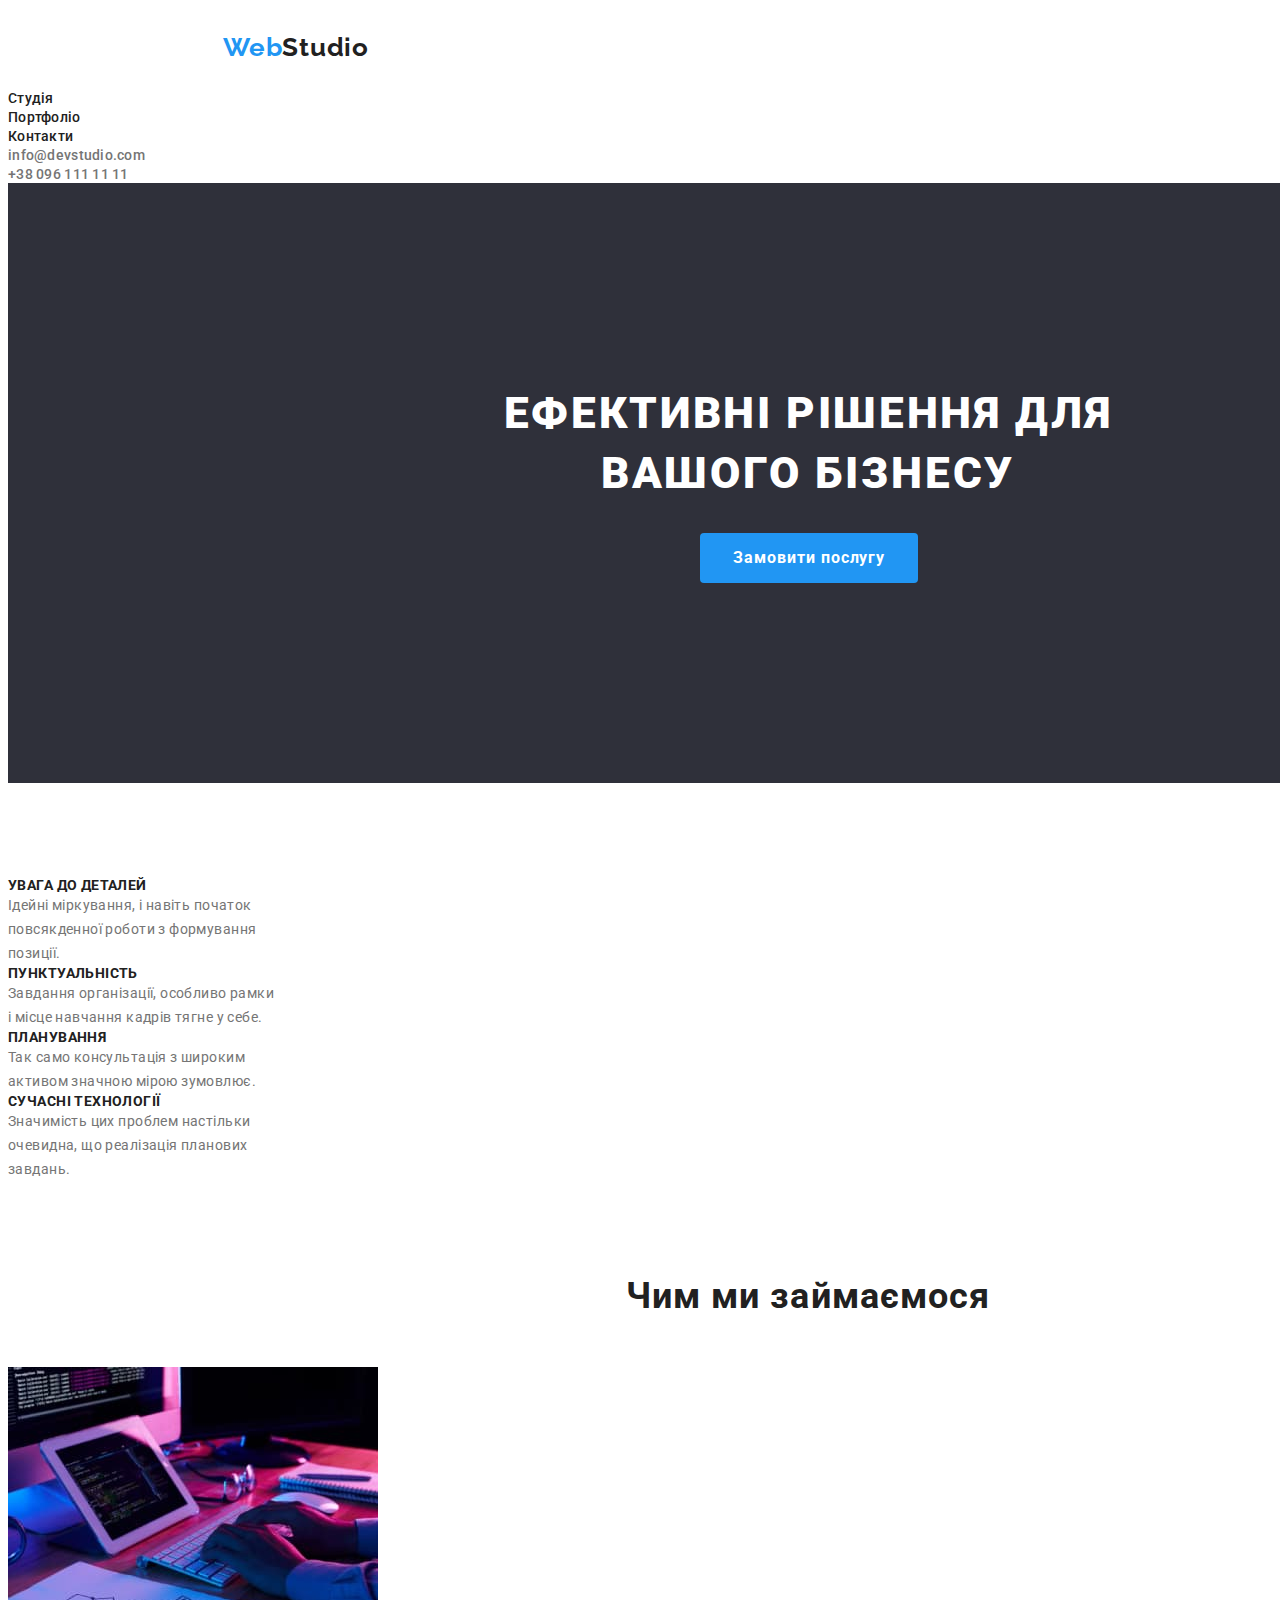
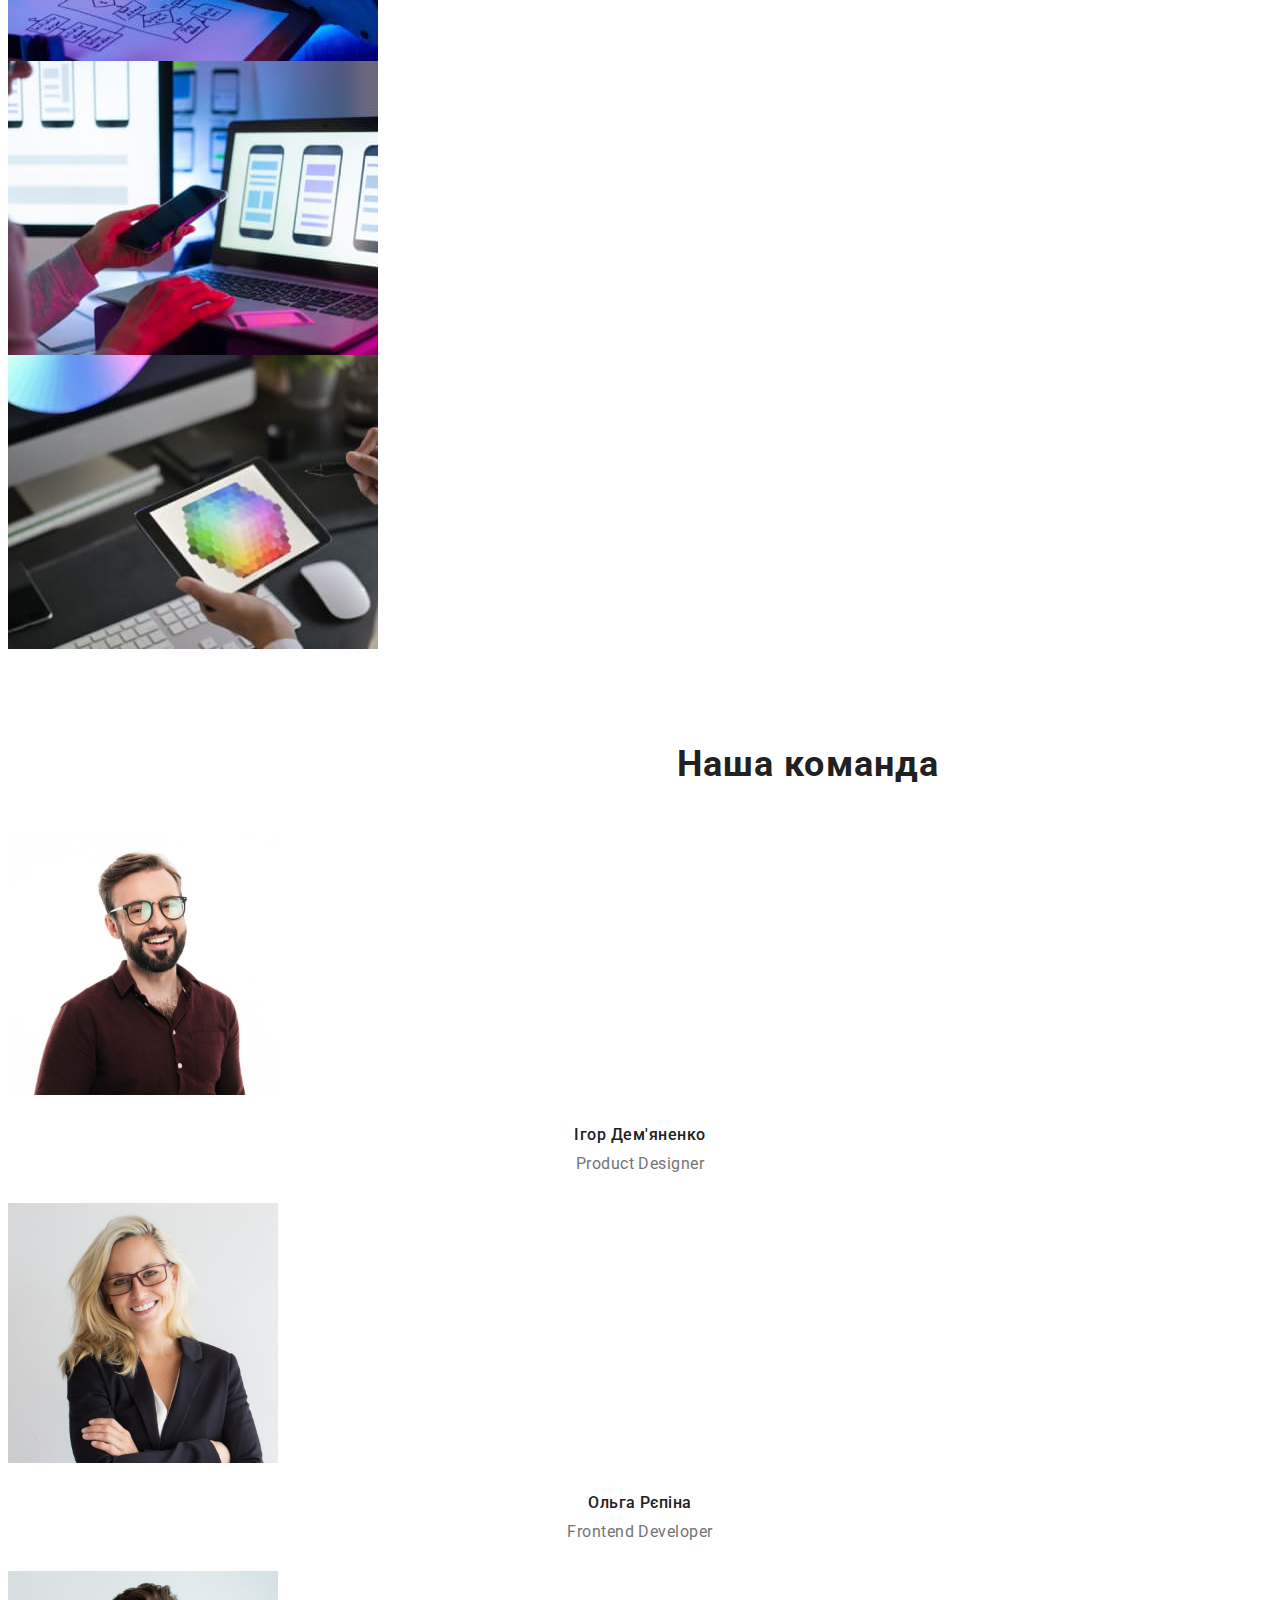
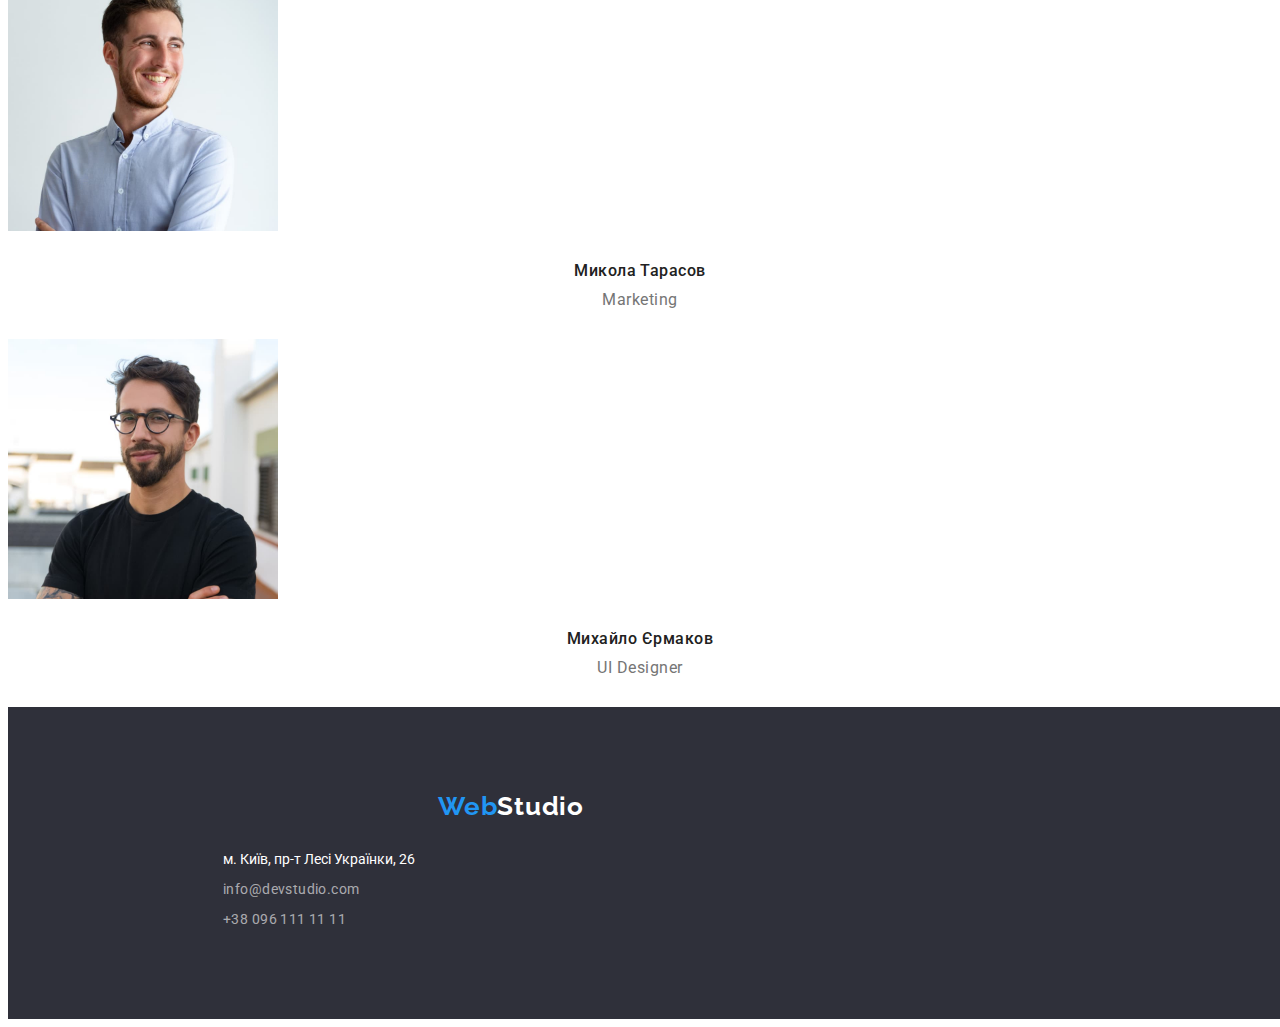
==== index.html @ c2ac4bd8 "знайомство блокова модель" ====
<!DOCTYPE html>
<html lang="uk">
  <head>
    <meta charset="UTF-8" />
    <meta http-equiv="X-UA-Compatible" content="IE=edge" />
    <meta name="viewport" content="width=device-width, initial-scale=1.0" />
    <!-----------------lang------------->
    <link rel="preconnect" href="https://fonts.googleapis.com" />
    <link rel="preconnect" href="https://fonts.gstatic.com" crossorigin />
    <link
      href="https://fonts.googleapis.com/css2?family=Raleway:wght@700&family=Roboto:wght@400;500;700;900&display=swap"
      rel="stylesheet"
    />
    <!-----------------normalize------------->
    <link
      rel="stylesheet"
      href="https://cdnjs.cloudflare.com/ajax/libs/modern-normalize/1.1.0/modern-normalize.min.css"
      integrity="sha512-wpPYUAdjBVSE4KJnH1VR1HeZfpl1ub8YT/NKx4PuQ5NmX2tKuGu6U/JRp5y+Y8XG2tV+wKQpNHVUX03MfMFn9Q=="
      crossorigin="anonymous"
      referrerpolicy="no-referrer"
    />
    <!-----------------css------------->
    <link rel="stylesheet" href="./css/styles.css" />

    <title>WEB STUDIO</title>
  </head>
  <body>
    <header class="header">
      <a class="logo link" href="./index.html" lang="en"
        >Web<span class="logo-header">Studio</span>
      </a>
      <nav>
        <ul class="nav-list list">
          <li class="nav-item"><a href="./index.html" class="nav-link link"> Студія</a></li>
          <li class="nav-item"><a href="./portfolio.html " class="nav-link link"> Портфоліо</a></li>
          <li class="nav-item"><a href="" class="nav-link link"> Контакти</a></li>
        </ul>
      </nav>
      <ul class="nav-contacts list">
        <li class="nav-contacts-item">
          <a href="" class="nav-contacts-link link" lang="en">info@devstudio.com</a>
        </li>
        <li class="nav-contacts-item">
          <a href="tel:+380961111111" class="nav-contacts-link link">+38 096 111 11 11</a>
        </li>
      </ul>
    </header>
    <main>
      <section class="hero">
        <div class="hero">
          <h1 class="hero-text">ЕФЕКТИВНІ РІШЕННЯ ДЛЯ ВАШОГО БІЗНЕСУ</h1>
          <button type="button" class="hero-btm">Замовити послугу</button>
        </div>
      </section>
      <section>
        <h2 hidden>Особливості</h2>
        <ul class="features list">
          <li class="features-item">
            <h3 class="features-item-h">УВАГА ДО ДЕТАЛЕЙ</h3>
            <p class="features-item-p">
              Ідейні міркування, і навіть початок повсякденної роботи з формування позиції.
            </p>
          </li>
          <li class="features-item">
            <h3 class="features-item-h">ПУНКТУАЛЬНІСТЬ</h3>
            <p class="features-item-p">
              Завдання організації, особливо рамки і місце навчання кадрів тягне у себе.
            </p>
          </li>
          <li class="features-item">
            <h3 class="features-item-h">ПЛАНУВАННЯ</h3>
            <p class="features-item-p">
              Так само консультація з широким активом значною мірою зумовлює.
            </p>
          </li>
          <li class="features-item">
            <h3 class="features-item-h">СУЧАСНІ ТЕХНОЛОГІЇ</h3>
            <p class="features-item-p">
              Значимість цих проблем настільки очевидна, що реалізація планових завдань.
            </p>
          </li>
        </ul>
      </section>
      <section>
        <h2 class="activitys">Чим ми займаємося</h2>
        <ul class="activitys-foto list">
          <li><img src="./images/box1.jpg" alt="tablet1" width="370" /></li>
          <li><img src="./images/box2.jpg" alt="tablet1" width="370" /></li>
          <li><img src="./images/box3.jpg" alt="tablet1" width="370" /></li>
        </ul>
      </section>
      <section>
        <h2 class="team">Наша команда</h2>
        <ul class="team-list list">
          <li>
            <img src="./images/team1.jpg" class="img-foto" alt="foto1" width="270" />
            <h3 class="team-item-h">Ігор Дем'яненко</h3>
            <p class="team-item-p lan" lang="en">Product Designer</p>
          </li>
          <li>
            <img src="./images/team2.jpg" class="img-foto" alt="foto2" width="270" />
            <h3 class="team-item-h">Ольга Рєпіна</h3>
            <p class="team-item-p" lang="en">Frontend Developer</p>
          </li>
          <li>
            <img src="./images/team3.jpg" class="img-foto" alt="foto3" width="270" />
            <h3 class="team-item-h">Микола Тарасов</h3>
            <p class="team-item-p" lang="en">Marketing</p>
          </li>
          <li>
            <img src="./images/team4.jpg" class="img-foto" alt="foto4" width="270" />
            <h3 class="team-item-h">Михайло Єрмаков</h3>
            <p class="team-item-p" lang="en">UI Designer</p>
          </li>
        </ul>
      </section>
    </main>
    <footer class="footer">
      <a class="logo link" href="./index.html" lang="en"
        >Web<span class="logo-footer">Studio</span>
      </a>
      <address>
        <ul class="footer-contacts list">
          <li>
            <a
              href="https://www.google.com/maps/d/viewer?mid=10uSM3H-mIU3GznYo2szRIEphczw&hl=en_US&ll=50.42732700000001%2C30.538092&z=17"
              class="footer-adress-link link"
              target="_blank"
              rel="noopener noreferrer"
            >
              м. Київ, пр-т Лесі Українки, 26</a
            >
          </li>
          <li>
            <a href="info@devstudio.com" class="footer-contacts-link link" lang="en"
              >info@devstudio.com</a
            >
          </li>
          <li>
            <a href="tel:+380961111111" class="footer-contacts-link link">+38 096 111 11 11</a>
          </li>
        </ul>
      </address>
    </footer>
  </body>
</html>
---- css/styles.css ----
:root {
  --link-focus-color: #2196f3;
  --text-paragraf-color: #757575;
  --text-fon-white-color: #ffffff;
}
body {
  font-family: 'Roboto', sans-serif;
  color: #212121;
}
/*------reset start-----*/
h1,
h2,
h3,
h4,
h5,
h6,
p {
  margin: 0;
}
.list {
  list-style: none;
  margin: 0;
  padding: 0;
}
.link {
  text-decoration: none;
  color: currentColor;
}
img {
  display: block;
}
/*------reset end-----*/
/*--------------HEADER---------------*/
.logo {
  display: inline-block;
  width: 145px;
  height: 31px;
  margin: 24px 93px 25px 215px;

  font-family: 'Raleway';

  font-weight: 700;
  font-size: 26px;
  line-height: calc(31 / 26);

  letter-spacing: 0.03em;

  color: var(--link-focus-color);
}
.logo-header {
  color: #212121;
}

.nav-item:not(:last-child) {
  margin-right: 50px;
}
.nav-link {
  font-weight: 500;
  font-size: 14px;
  line-height: calc(16 / 14);
  letter-spacing: 0.02em;
  color: #212121;
}
.nav-link:hover,
.nav-link:focus {
  color: var(--link-focus-color);
}

.nav-contacts-item {
}
.nav-contacts-link {
  font-weight: 500;
  font-size: 14px;
  line-height: calc(16 / 14);
  letter-spacing: 0.02em;

  color: var(--text-paragraf-color);
}
.nav-contacts-link:hover,
.nav-contacts-link:focus {
  color: var(--link-focus-color);
}
/*--------------HEADER---------------*/

/*--------------MAIN---------------*/
.hero {
  margin-bottom: 94px;
  width: 1600px;
  min-height: 600px;
  left: 0px;
  top: 80px;

  background-color: #2f303a;
}
.hero-text {
  display: inline-block;
  margin-top: 200px;
  margin-left: 452px;
  margin-bottom: 30px;

  width: 696px;
  height: 120px;

  font-weight: 900;
  font-size: 44px;
  line-height: calc(60 / 44);
  text-align: center;
  letter-spacing: 0.06em;
  text-transform: uppercase;
  color: var(--text-fon-white-color);
}
.hero-btm {
  display: inline-block;
  margin-left: 692px;

  min-width: 216px;
  min-height: 50px;
  padding: 8px 31px;

  font-family: inherit;
  font-weight: 700;
  font-size: 16px;
  line-height: calc(30 / 16);
  display: flex;
  align-items: center;
  text-align: center;
  letter-spacing: 0.06em;
  background: var(--link-focus-color);
  cursor: pointer;
  color: var(--text-fon-white-color);
  border-color: transparent;

  border-radius: 4px;
}
.hero-btm:hover,
.hero-btm:focus {
  box-shadow: 0px 4px 4px rgba(0, 0, 0, 0.15);
}

.features {
}
.features-item {
}
.features-item-h {
  width: 270px;
  height: 16px;

  font-weight: 700;
  font-size: 14px;
  line-height: calc(16 / 14);
  letter-spacing: 0.03em;
  text-transform: uppercase;
}
.features-item-p {
  width: 270px;
  font-size: 14px;
  line-height: calc(24 / 14);
  letter-spacing: 0.03em;

  color: var(--text-paragraf-color);
}
.activitys {
  margin: 94px 616px 50px 616px;
  width: 368px;
}
.activitys,
.team {
  font-weight: 700;
  font-size: 36px;
  line-height: calc(42 / 36);
  text-align: center;
  letter-spacing: 0.03em;
}
.team {
  margin: 94px 667px 50px 667px;
  width: 266px;
}

.img-foto {
  margin-bottom: 30px;
}
.team-item-h {
  margin-bottom: 10px;

  font-weight: 500;
  font-size: 16px;
  line-height: calc(19 / 16);
  text-align: center;
  letter-spacing: 0.03em;
}
.team-item-p {
  margin-bottom: 30px;

  font-size: 16px;
  line-height: calc(19 / 16);
  text-align: center;
  letter-spacing: 0.03em;

  color: var(--text-paragraf-color);
}
/*--------------MAIN---------------*/
/*--------------footer---------------*/
.footer {
  width: 1600px;
  height: 252px;
  padding-left: 215px;
  padding-top: 60px;

  background-color: #2f303a;
}

.logo-footer {
  margin-bottom: 20px;
  color: var(--text-fon-white-color);
}

.footer-contacts {
}
.footer-adress-link {
  display: inline-block;
  width: 231px;
  height: 21px;
  margin-bottom: 9px;

  font-style: normal;

  font-size: 14px;
  line-height: calc(24 / 14);
  color: var(--text-fon-white-color);
  text-decoration: none;
}
.footer-adress-link:hover,
.footer-adress-link:focus {
  color: var(--link-focus-color);
}
.footer-contacts-link {
  display: inline-block;
  width: 231px;
  height: 21px;
  margin-bottom: 9px;

  font-style: normal;
  font-size: 14px;
  line-height: calc(24 / 14);
  letter-spacing: 0.03em;

  color: rgba(255, 255, 255, 0.6);
}
.footer-contacts-link:hover,
.footer-contacts-link:focus {
  color: var(--link-focus-color);
}
/*--------------footer---------------*/
/*--------------portfolio-main--------------*/
.portfolio-btm {
  margin: 100px 0 56px 537px;
}

.portfolio-btm-item {
  display: inline-block;

  min-width: 73px;
  padding: 4px 20px;

  font-family: inherit;
  font-weight: 500;
  font-size: 16px;
  line-height: calc(26 / 16);
  text-align: center;
  letter-spacing: 0.03em;
  cursor: pointer;

  color: #212121;
  background: #f5f4fa;
  border-radius: 4px;
  border-color: transparent;
}
.portfolio-btm-item:hover,
.portfolio-btm-item:focus {
  color: var(--text-fon-white-color);
  background: var(--link-focus-color);
  box-shadow: 0px 3px 1px rgba(0, 0, 0, 0.1), 0px 1px 2px rgba(0, 0, 0, 0.08),
    0px 2px 2px rgba(0, 0, 0, 0.12);
}
.portfolio-tool {
}

.portfolio-tool-h {
  width: 322px;
  font-weight: 700;
  font-size: 18px;
  line-height: calc(36 / 18);
  letter-spacing: 0.06em;

  color: #212121;
}
.portfolio-tool-p {
  width: 322px;
  font-size: 16px;
  line-height: calc(30 / 16);
  letter-spacing: 0.03em;

  color: var(--text-paragraf-color);
}
/*--------------portfolio-main--------------*/
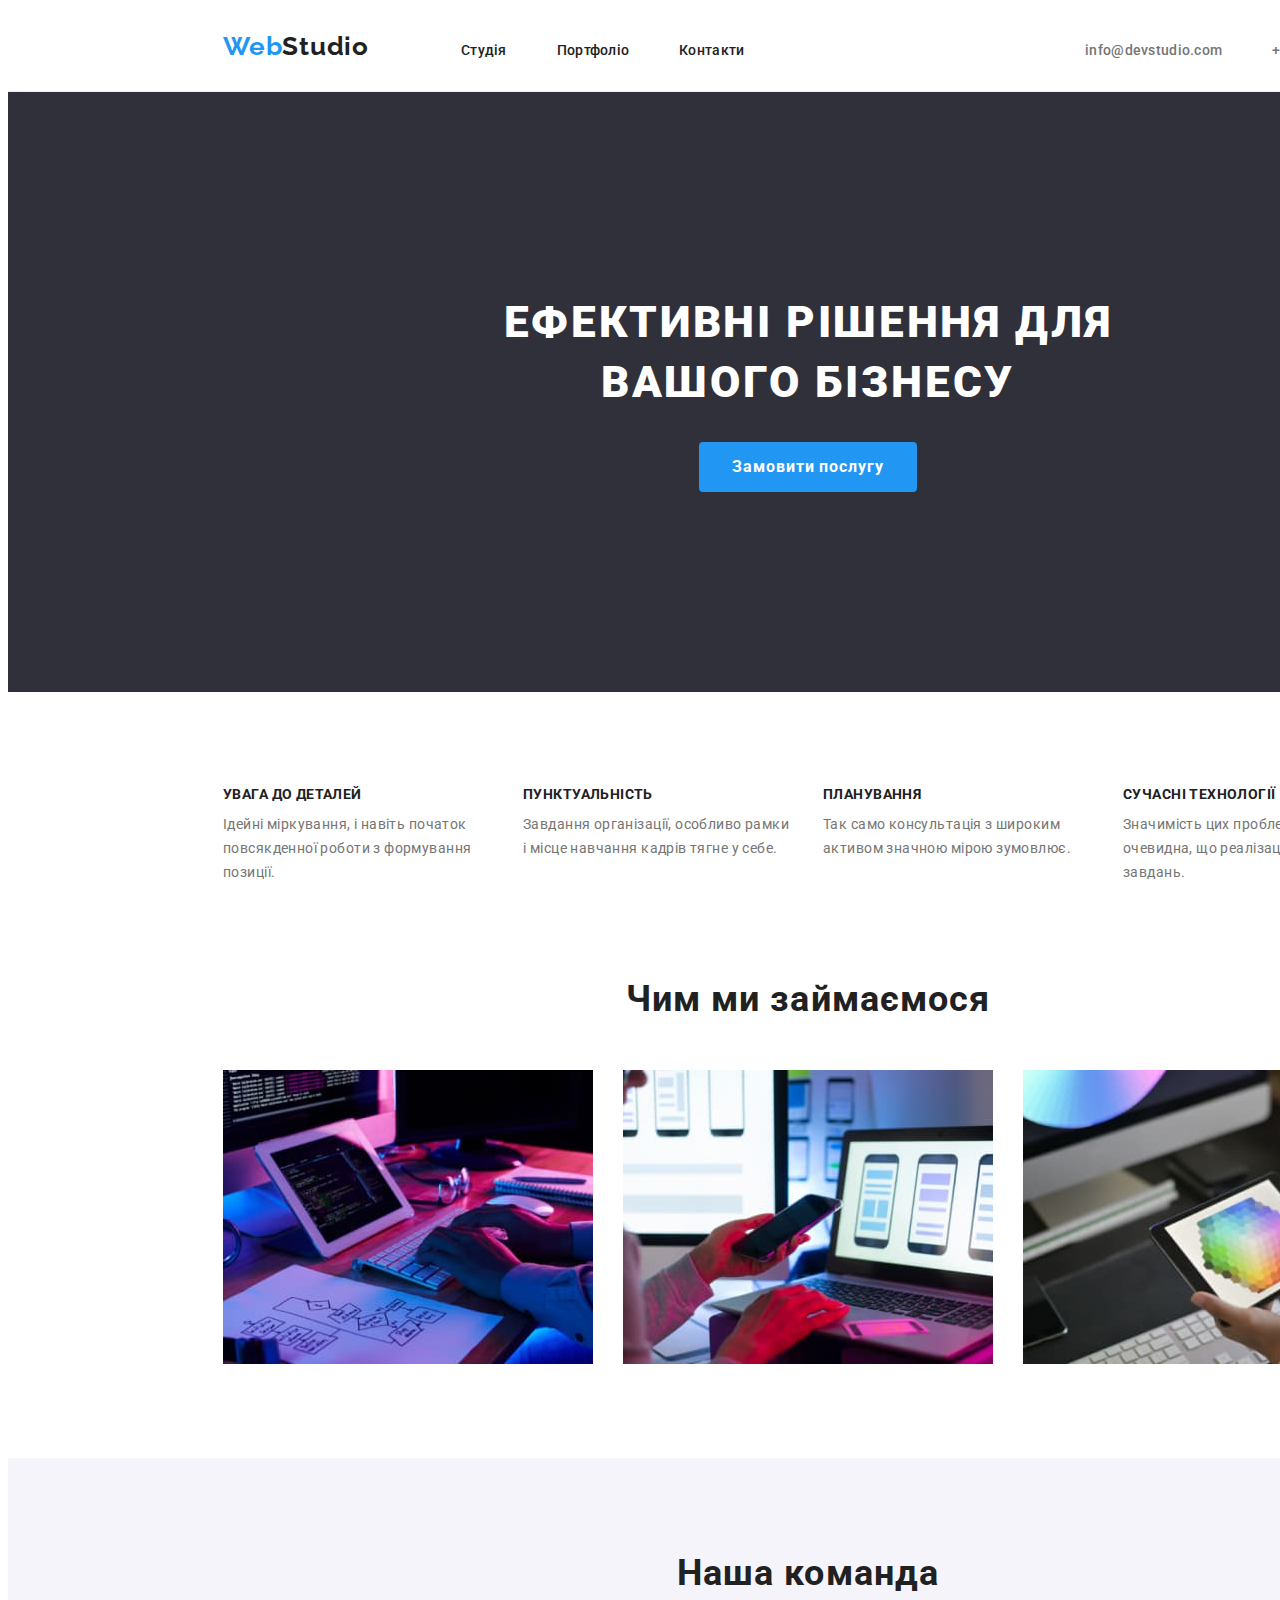
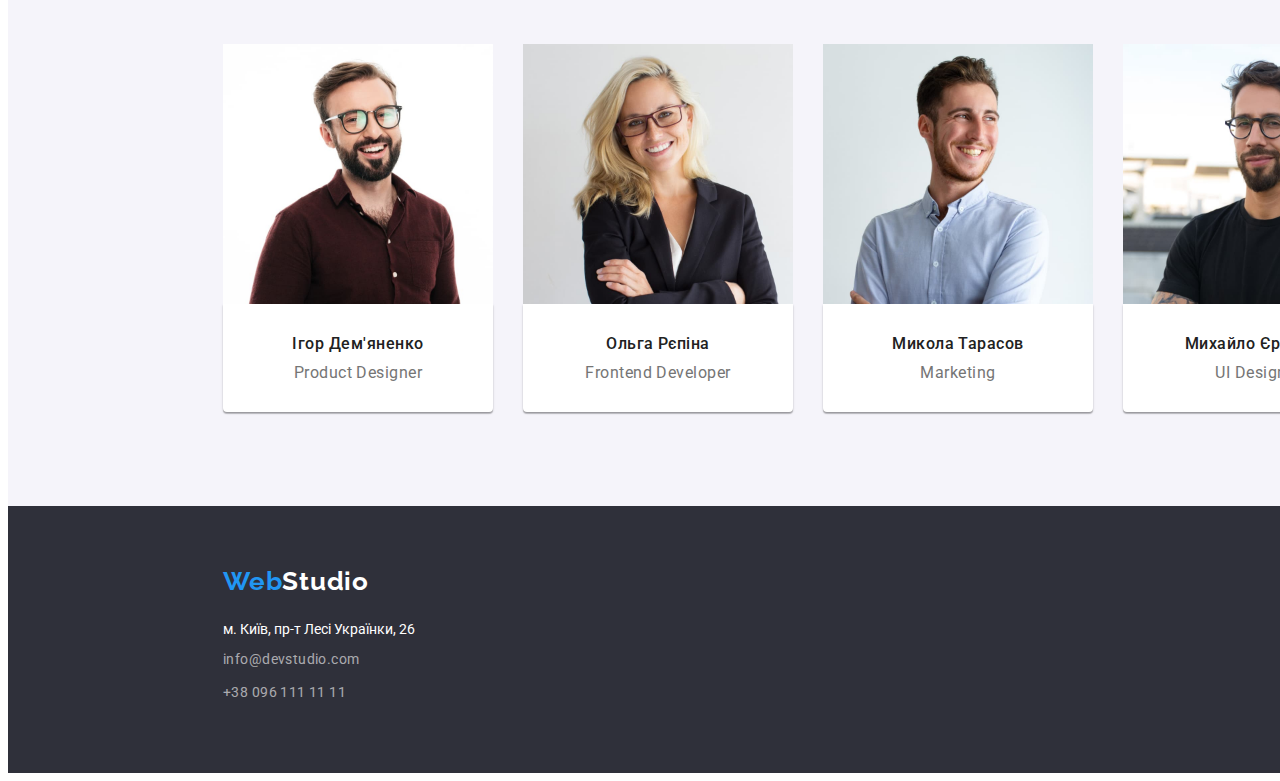
==== commit ea6cc7a4: "макет flex" ====
--- a/index.html
+++ b/index.html
@@ -26,30 +26,34 @@
   </head>
   <body>
     <header class="header">
-      <a class="logo link" href="./index.html" lang="en"
-        >Web<span class="logo-header">Studio</span>
-      </a>
-      <nav>
-        <ul class="nav-list list">
-          <li class="nav-item"><a href="./index.html" class="nav-link link"> Студія</a></li>
-          <li class="nav-item"><a href="./portfolio.html " class="nav-link link"> Портфоліо</a></li>
-          <li class="nav-item"><a href="" class="nav-link link"> Контакти</a></li>
+      <div class="header-container container">
+        <a class="logo link" href="./index.html" lang="en"
+          >Web<span class="logo-header">Studio</span>
+        </a>
+        <nav class="nav-list-container">
+          <ul class="nav-list list">
+            <li class="nav-item"><a href="./index.html" class="nav-link link"> Студія</a></li>
+            <li class="nav-item">
+              <a href="./portfolio.html " class="nav-link link"> Портфоліо</a>
+            </li>
+            <li class="nav-item"><a href="" class="nav-link link"> Контакти</a></li>
+          </ul>
+        </nav>
+        <ul class="nav-contacts list">
+          <li class="nav-contacts-item">
+            <a href="" class="nav-contacts-link link" lang="en">info@devstudio.com</a>
+          </li>
+          <li class="nav-contacts-item">
+            <a href="tel:+380961111111" class="nav-contacts-link link">+38 096 111 11 11</a>
+          </li>
         </ul>
-      </nav>
-      <ul class="nav-contacts list">
-        <li class="nav-contacts-item">
-          <a href="" class="nav-contacts-link link" lang="en">info@devstudio.com</a>
-        </li>
-        <li class="nav-contacts-item">
-          <a href="tel:+380961111111" class="nav-contacts-link link">+38 096 111 11 11</a>
-        </li>
-      </ul>
+      </div>
     </header>
     <main>
       <section class="hero">
-        <div class="hero">
+        <div class="hero-container">
           <h1 class="hero-text">ЕФЕКТИВНІ РІШЕННЯ ДЛЯ ВАШОГО БІЗНЕСУ</h1>
-          <button type="button" class="hero-btm">Замовити послугу</button>
+          <button type="button" class="hero-btn">Замовити послугу</button>
         </div>
       </section>
       <section>
@@ -90,34 +94,44 @@
         </ul>
       </section>
       <section>
-        <h2 class="team">Наша команда</h2>
-        <ul class="team-list list">
-          <li>
-            <img src="./images/team1.jpg" class="img-foto" alt="foto1" width="270" />
-            <h3 class="team-item-h">Ігор Дем'яненко</h3>
-            <p class="team-item-p lan" lang="en">Product Designer</p>
-          </li>
-          <li>
-            <img src="./images/team2.jpg" class="img-foto" alt="foto2" width="270" />
-            <h3 class="team-item-h">Ольга Рєпіна</h3>
-            <p class="team-item-p" lang="en">Frontend Developer</p>
-          </li>
-          <li>
-            <img src="./images/team3.jpg" class="img-foto" alt="foto3" width="270" />
-            <h3 class="team-item-h">Микола Тарасов</h3>
-            <p class="team-item-p" lang="en">Marketing</p>
-          </li>
-          <li>
-            <img src="./images/team4.jpg" class="img-foto" alt="foto4" width="270" />
-            <h3 class="team-item-h">Михайло Єрмаков</h3>
-            <p class="team-item-p" lang="en">UI Designer</p>
-          </li>
-        </ul>
+        <div class="team-container">
+          <h2 class="team">Наша команда</h2>
+          <ul class="team-list list">
+            <li>
+              <img src="./images/team1.jpg" class="img-foto" alt="foto1" width="270" />
+              <div class="team-list-items">
+                <h3 class="team-item-h">Ігор Дем'яненко</h3>
+                <p class="team-item-p lan" lang="en">Product Designer</p>
+              </div>
+            </li>
+            <li>
+              <img src="./images/team2.jpg" class="img-foto" alt="foto2" width="270" />
+              <div class="team-list-items">
+                <h3 class="team-item-h">Ольга Рєпіна</h3>
+                <p class="team-item-p" lang="en">Frontend Developer</p>
+              </div>
+            </li>
+            <li>
+              <img src="./images/team3.jpg" class="img-foto" alt="foto3" width="270" />
+              <div class="team-list-items">
+                <h3 class="team-item-h">Микола Тарасов</h3>
+                <p class="team-item-p" lang="en">Marketing</p>
+              </div>
+            </li>
+            <li>
+              <img src="./images/team4.jpg" class="img-foto" alt="foto4" width="270" />
+              <div class="team-list-items">
+                <h3 class="team-item-h">Михайло Єрмаков</h3>
+                <p class="team-item-p" lang="en">UI Designer</p>
+              </div>
+            </li>
+          </ul>
+        </div>
       </section>
     </main>
     <footer class="footer">
-      <a class="logo link" href="./index.html" lang="en"
-        >Web<span class="logo-footer">Studio</span>
+      <a class="logo-footer link" href="./index.html" lang="en"
+        >Web<span class="logo-footer-span">Studio</span>
       </a>
       <address>
         <ul class="footer-contacts list">
--- a/css/styles.css
+++ b/css/styles.css
@@ -6,6 +6,7 @@
 body {
   font-family: 'Roboto', sans-serif;
   color: #212121;
+  width: 1600px;
 }
 /*------reset start-----*/
 h1,
@@ -29,16 +30,28 @@
 img {
   display: block;
 }
+/*.container {
+  width: 80vw;
+  padding: 0 10px;
+  margin: 0 auto;
+}
 /*------reset end-----*/
 /*--------------HEADER---------------*/
+
+.header-container {
+  display: flex;
+  justify-content: space-between;
+  align-items: baseline;
+  border-bottom: 1px solid #ececec;
+}
 .logo {
   display: inline-block;
+  margin-left: 215px;
+  margin-right: 93px;
   width: 145px;
   height: 31px;
-  margin: 24px 93px 25px 215px;
 
   font-family: 'Raleway';
-
   font-weight: 700;
   font-size: 26px;
   line-height: calc(31 / 26);
@@ -50,11 +63,20 @@
 .logo-header {
   color: #212121;
 }
-
-.nav-item:not(:last-child) {
-  margin-right: 50px;
+.nav-list-container {
+  margin-right: auto;
+  padding: 32px 0;
+}
+.nav-list {
+  display: flex;
+  gap: 50px;
+}
+.nav-item: {
+  padding: 32px 0;
 }
 .nav-link {
+  margin-left: auto;
+
   font-weight: 500;
   font-size: 14px;
   line-height: calc(16 / 14);
@@ -65,7 +87,11 @@
 .nav-link:focus {
   color: var(--link-focus-color);
 }
-
+.nav-contacts {
+  display: flex;
+  margin-right: 215px;
+  gap: 50px;
+}
 .nav-contacts-item {
 }
 .nav-contacts-link {
@@ -84,22 +110,17 @@
 
 /*--------------MAIN---------------*/
 .hero {
+  padding-top: 200px;
+  padding-bottom: 200px;
   margin-bottom: 94px;
-  width: 1600px;
-  min-height: 600px;
-  left: 0px;
-  top: 80px;
-
   background-color: #2f303a;
 }
 .hero-text {
   display: inline-block;
-  margin-top: 200px;
   margin-left: 452px;
   margin-bottom: 30px;
 
   width: 696px;
-  height: 120px;
 
   font-weight: 900;
   font-size: 44px;
@@ -109,9 +130,9 @@
   text-transform: uppercase;
   color: var(--text-fon-white-color);
 }
-.hero-btm {
-  display: inline-block;
-  margin-left: 692px;
+.hero-btn {
+  display: block;
+  margin: 0 auto;
 
   min-width: 216px;
   min-height: 50px;
@@ -132,18 +153,22 @@
 
   border-radius: 4px;
 }
-.hero-btm:hover,
-.hero-btm:focus {
+.hero-btn:hover,
+.hero-btn:focus {
   box-shadow: 0px 4px 4px rgba(0, 0, 0, 0.15);
 }
 
 .features {
+  display: flex;
+  margin-left: 215px;
+  margin-bottom: 94px;
+  gap: 30px;
 }
 .features-item {
 }
 .features-item-h {
   width: 270px;
-  height: 16px;
+  margin-bottom: 10px;
 
   font-weight: 700;
   font-size: 14px;
@@ -160,8 +185,15 @@
   color: var(--text-paragraf-color);
 }
 .activitys {
-  margin: 94px 616px 50px 616px;
   width: 368px;
+  margin: 0 auto;
+  margin-bottom: 50px;
+}
+.activitys-foto {
+  display: flex;
+  gap: 30px;
+  margin-left: 215px;
+  margin-bottom: 94px;
 }
 .activitys,
 .team {
@@ -171,13 +203,27 @@
   text-align: center;
   letter-spacing: 0.03em;
 }
+.team-container {
+  padding: 94px 215px;
+  background-color: #f5f4fa;
+}
 .team {
-  margin: 94px 667px 50px 667px;
-  width: 266px;
-}
-
+  margin: 0 auto;
+  margin-bottom: 50px;
+}
+.team-list {
+  display: flex;
+  gap: 30px;
+}
+.team-list-items {
+  padding-top: 30px;
+  padding-bottom: 30px;
+  background-color: #ffffff;
+  box-shadow: 0px 1px 3px rgba(0, 0, 0, 0.12), 0px 1px 1px rgba(0, 0, 0, 0.14),
+    0px 2px 1px rgba(0, 0, 0, 0.2);
+  border-radius: 0px 0px 4px 4px;
+}
 .img-foto {
-  margin-bottom: 30px;
 }
 .team-item-h {
   margin-bottom: 10px;
@@ -189,8 +235,6 @@
   letter-spacing: 0.03em;
 }
 .team-item-p {
-  margin-bottom: 30px;
-
   font-size: 16px;
   line-height: calc(19 / 16);
   text-align: center;
@@ -201,15 +245,22 @@
 /*--------------MAIN---------------*/
 /*--------------footer---------------*/
 .footer {
-  width: 1600px;
-  height: 252px;
-  padding-left: 215px;
-  padding-top: 60px;
-
+  padding: 60px 0 60px 215px;
   background-color: #2f303a;
 }
-
 .logo-footer {
+  display: inline-block;
+  margin-bottom: 20px;
+
+  font-family: 'Raleway';
+  font-weight: 700;
+  font-size: 26px;
+  line-height: calc(31 / 26);
+  letter-spacing: 0.03em;
+
+  color: var(--link-focus-color);
+}
+.logo-footer-span {
   margin-bottom: 20px;
   color: var(--text-fon-white-color);
 }
@@ -235,8 +286,6 @@
 }
 .footer-contacts-link {
   display: inline-block;
-  width: 231px;
-  height: 21px;
   margin-bottom: 9px;
 
   font-style: normal;
@@ -252,11 +301,17 @@
 }
 /*--------------footer---------------*/
 /*--------------portfolio-main--------------*/
-.portfolio-btm {
-  margin: 100px 0 56px 537px;
-}
-
-.portfolio-btm-item {
+.portfolio-container {
+  padding: 94px 215px;
+}
+.portfolio-btn {
+  display: flex;
+  justify-content: center;
+  gap: 8px;
+  margin-bottom: 50px;
+}
+
+.portfolio-btn-item {
   display: inline-block;
 
   min-width: 73px;
@@ -275,17 +330,26 @@
   border-radius: 4px;
   border-color: transparent;
 }
-.portfolio-btm-item:hover,
-.portfolio-btm-item:focus {
+.portfolio-btn-item:hover,
+.portfolio-btn-item:focus {
   color: var(--text-fon-white-color);
   background: var(--link-focus-color);
   box-shadow: 0px 3px 1px rgba(0, 0, 0, 0.1), 0px 1px 2px rgba(0, 0, 0, 0.08),
     0px 2px 2px rgba(0, 0, 0, 0.12);
 }
 .portfolio-tool {
-}
-
+  display: flex;
+  flex-wrap: wrap;
+  gap: 30px;
+}
+.portfolio-tools-text {
+  padding: 20px 22px;
+  border: 1px solid #eeeeee;
+  border-top: transparent;
+}
 .portfolio-tool-h {
+  margin-bottom: 4px;
+
   width: 322px;
   font-weight: 700;
   font-size: 18px;
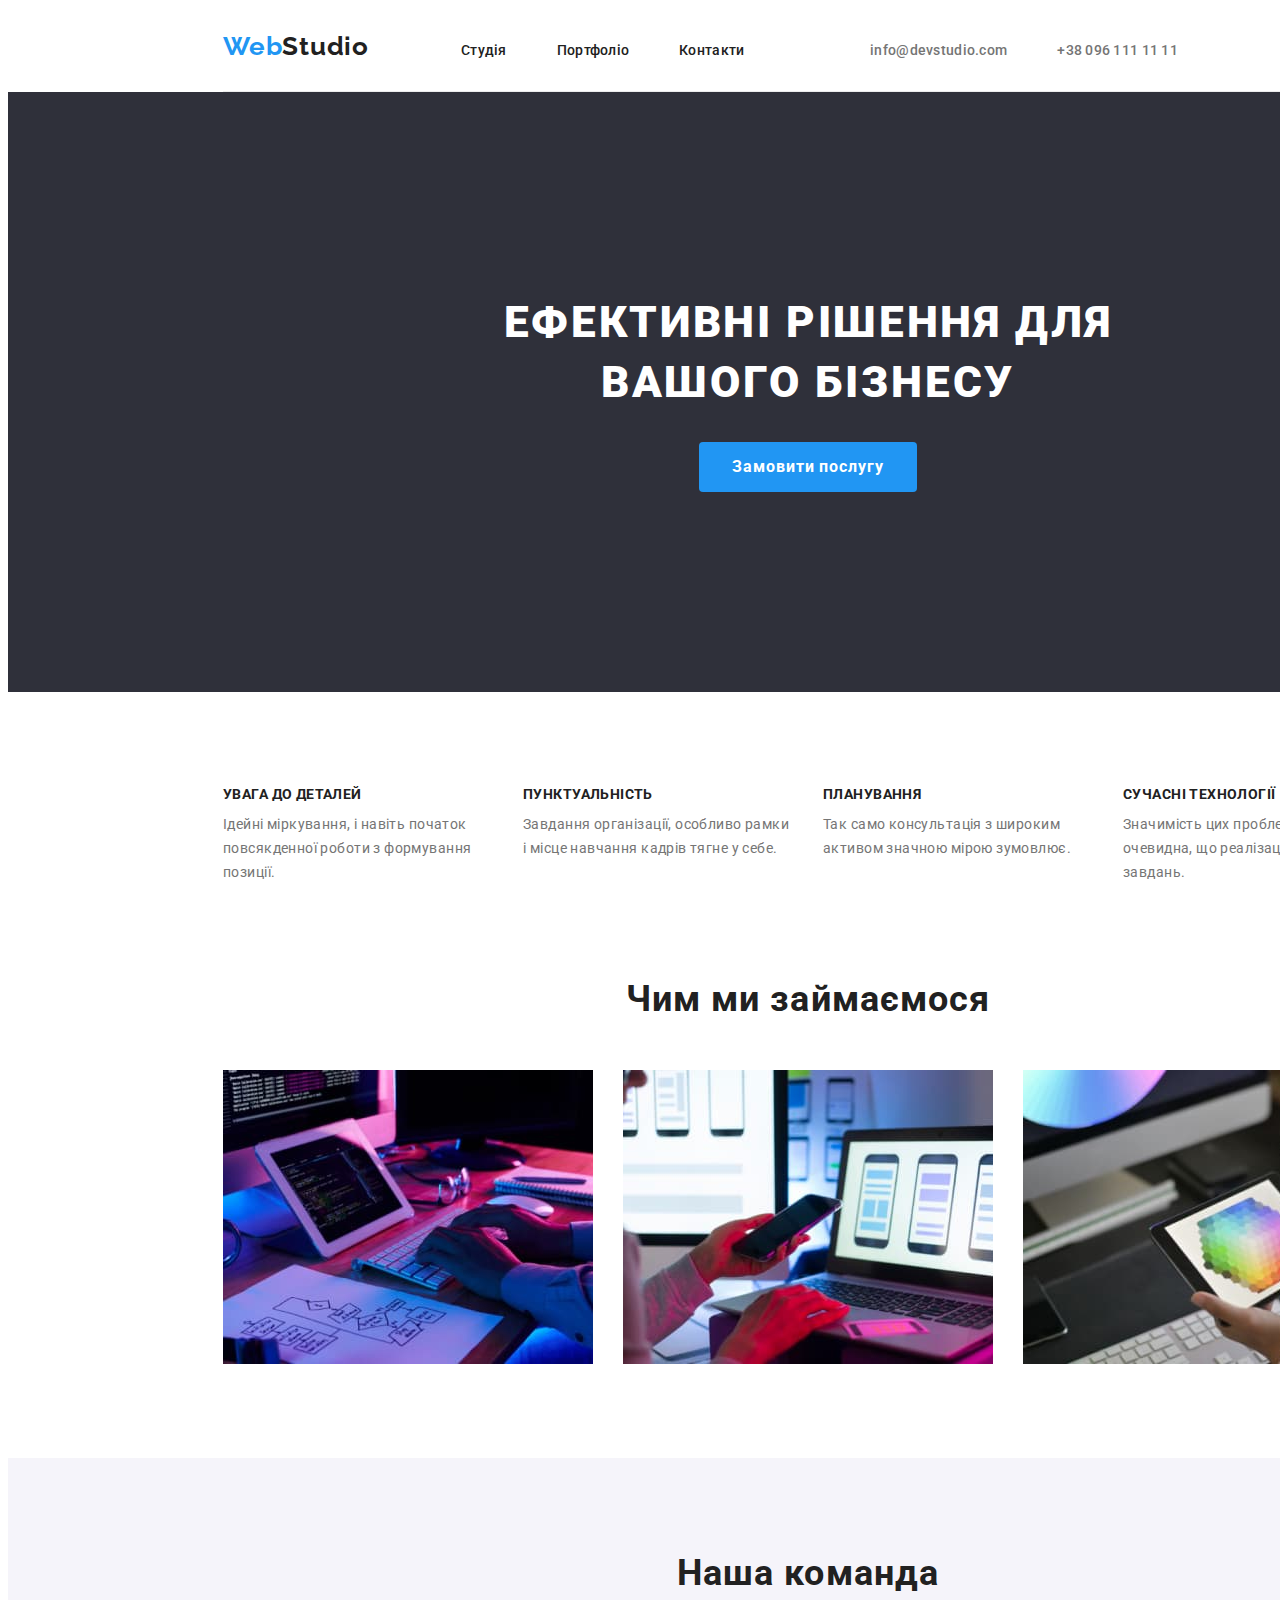
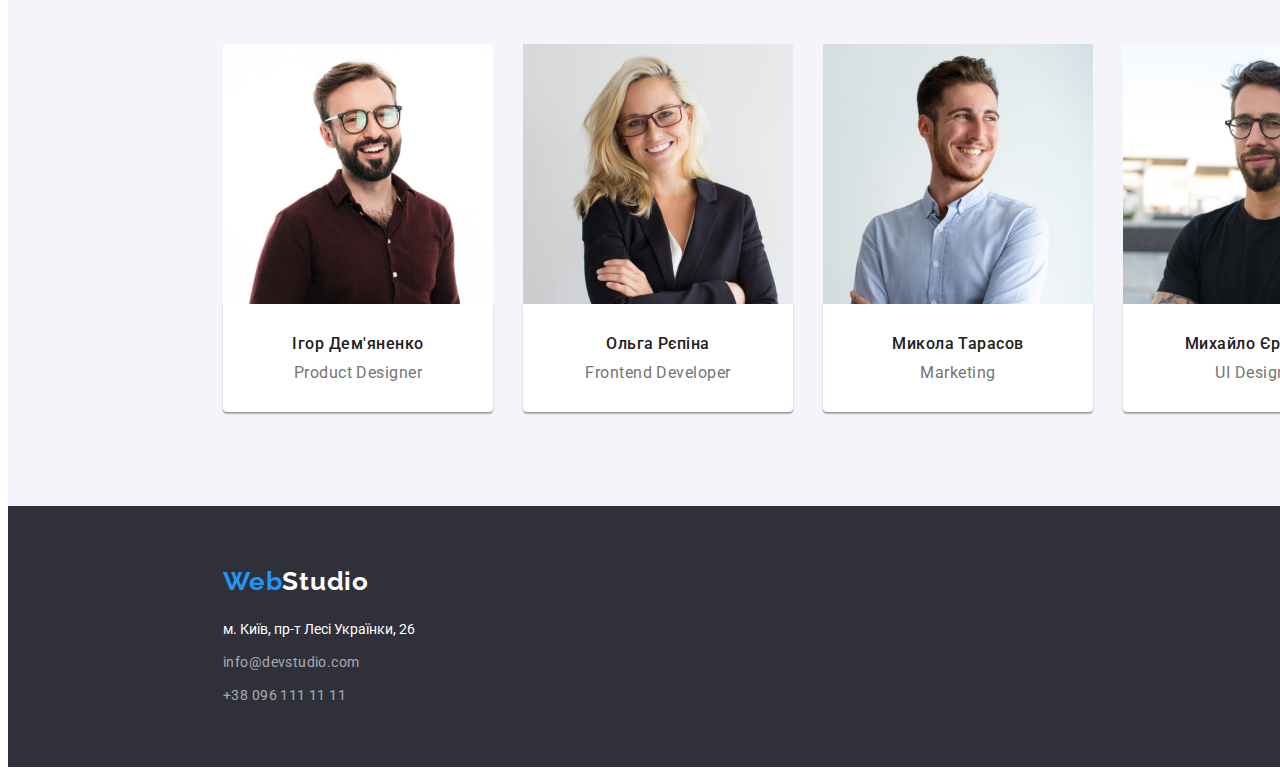
==== commit ef98da6d: "останні правки" ====
--- a/index.html
+++ b/index.html
@@ -25,8 +25,8 @@
     <title>WEB STUDIO</title>
   </head>
   <body>
-    <header class="header">
-      <div class="header-container container">
+    <header class="header container">
+      <div class="header-container">
         <a class="logo link" href="./index.html" lang="en"
           >Web<span class="logo-header">Studio</span>
         </a>
@@ -56,43 +56,51 @@
           <button type="button" class="hero-btn">Замовити послугу</button>
         </div>
       </section>
-      <section>
-        <h2 hidden>Особливості</h2>
-        <ul class="features list">
-          <li class="features-item">
-            <h3 class="features-item-h">УВАГА ДО ДЕТАЛЕЙ</h3>
-            <p class="features-item-p">
-              Ідейні міркування, і навіть початок повсякденної роботи з формування позиції.
-            </p>
-          </li>
-          <li class="features-item">
-            <h3 class="features-item-h">ПУНКТУАЛЬНІСТЬ</h3>
-            <p class="features-item-p">
-              Завдання організації, особливо рамки і місце навчання кадрів тягне у себе.
-            </p>
-          </li>
-          <li class="features-item">
-            <h3 class="features-item-h">ПЛАНУВАННЯ</h3>
-            <p class="features-item-p">
-              Так само консультація з широким активом значною мірою зумовлює.
-            </p>
-          </li>
-          <li class="features-item">
-            <h3 class="features-item-h">СУЧАСНІ ТЕХНОЛОГІЇ</h3>
-            <p class="features-item-p">
-              Значимість цих проблем настільки очевидна, що реалізація планових завдань.
-            </p>
-          </li>
-        </ul>
-      </section>
-      <section>
-        <h2 class="activitys">Чим ми займаємося</h2>
-        <ul class="activitys-foto list">
-          <li><img src="./images/box1.jpg" alt="tablet1" width="370" /></li>
-          <li><img src="./images/box2.jpg" alt="tablet1" width="370" /></li>
-          <li><img src="./images/box3.jpg" alt="tablet1" width="370" /></li>
-        </ul>
-      </section>
+      <div class="container">
+        <section>
+          <h2 hidden>Особливості</h2>
+          <ul class="features list">
+            <li class="features-item">
+              <h3 class="features-item-h">УВАГА ДО ДЕТАЛЕЙ</h3>
+              <p class="features-item-p">
+                Ідейні міркування, і навіть початок повсякденної роботи з формування позиції.
+              </p>
+            </li>
+            <li class="features-item">
+              <h3 class="features-item-h">ПУНКТУАЛЬНІСТЬ</h3>
+              <p class="features-item-p">
+                Завдання організації, особливо рамки і місце навчання кадрів тягне у себе.
+              </p>
+            </li>
+            <li class="features-item">
+              <h3 class="features-item-h">ПЛАНУВАННЯ</h3>
+              <p class="features-item-p">
+                Так само консультація з широким активом значною мірою зумовлює.
+              </p>
+            </li>
+            <li class="features-item">
+              <h3 class="features-item-h">СУЧАСНІ ТЕХНОЛОГІЇ</h3>
+              <p class="features-item-p">
+                Значимість цих проблем настільки очевидна, що реалізація планових завдань.
+              </p>
+            </li>
+          </ul>
+        </section>
+        <section>
+          <h2 class="activitys">Чим ми займаємося</h2>
+          <ul class="activitys-foto card-set list">
+            <li class="card-set-items">
+              <img src="./images/box1.jpg" alt="tablet1" width="370" />
+            </li>
+            <li class="card-set-items">
+              <img src="./images/box2.jpg" alt="tablet1" width="370" />
+            </li>
+            <li class="card-set-items">
+              <img src="./images/box3.jpg" alt="tablet1" width="370" />
+            </li>
+          </ul>
+        </section>
+      </div>
       <section>
         <div class="team-container">
           <h2 class="team">Наша команда</h2>
@@ -135,7 +143,7 @@
       </a>
       <address>
         <ul class="footer-contacts list">
-          <li>
+          <li class="footer-nav-items">
             <a
               href="https://www.google.com/maps/d/viewer?mid=10uSM3H-mIU3GznYo2szRIEphczw&hl=en_US&ll=50.42732700000001%2C30.538092&z=17"
               class="footer-adress-link link"
@@ -145,13 +153,13 @@
               м. Київ, пр-т Лесі Українки, 26</a
             >
           </li>
-          <li>
+          <li class="footer-nav-items">
             <a href="info@devstudio.com" class="footer-contacts-link link" lang="en"
               >info@devstudio.com</a
             >
           </li>
-          <li>
-            <a href="tel:+380961111111" class="footer-contacts-link link">+38 096 111 11 11</a>
+          <li class="footer-nav-items">
+            <a href="tel:+380961111111" class="footer-tel-link link">+38 096 111 11 11</a>
           </li>
         </ul>
       </address>
--- a/css/styles.css
+++ b/css/styles.css
@@ -2,12 +2,26 @@
   --link-focus-color: #2196f3;
   --text-paragraf-color: #757575;
   --text-fon-white-color: #ffffff;
+
+  --indent: 30px;
+  --items: 3;
 }
 body {
   font-family: 'Roboto', sans-serif;
   color: #212121;
   width: 1600px;
 }
+
+/*------card set-----*/
+.card-set {
+  display: flex;
+  flex-wrap: wrap;
+  gap: var(--indent);
+}
+.card-set-items {
+  flex-basis: calc((100%-var(--indent)) * (var(--items)-1)) / (var(--items));
+}
+
 /*------reset start-----*/
 h1,
 h2,
@@ -15,7 +29,8 @@
 h4,
 h5,
 h6,
-p {
+p,
+ul {
   margin: 0;
 }
 .list {
@@ -30,6 +45,10 @@
 img {
   display: block;
 }
+.container {
+  padding-left: 215px;
+  padding-right: 215px;
+}
 /*.container {
   width: 80vw;
   padding: 0 10px;
@@ -46,7 +65,7 @@
 }
 .logo {
   display: inline-block;
-  margin-left: 215px;
+
   margin-right: 93px;
   width: 145px;
   height: 31px;
@@ -71,10 +90,10 @@
   display: flex;
   gap: 50px;
 }
-.nav-item: {
+.nav-item {
+}
+.nav-link {
   padding: 32px 0;
-}
-.nav-link {
   margin-left: auto;
 
   font-weight: 500;
@@ -160,7 +179,6 @@
 
 .features {
   display: flex;
-  margin-left: 215px;
   margin-bottom: 94px;
   gap: 30px;
 }
@@ -190,9 +208,7 @@
   margin-bottom: 50px;
 }
 .activitys-foto {
-  display: flex;
-  gap: 30px;
-  margin-left: 215px;
+  margin: 0 auto;
   margin-bottom: 94px;
 }
 .activitys,
@@ -264,13 +280,14 @@
   margin-bottom: 20px;
   color: var(--text-fon-white-color);
 }
-
 .footer-contacts {
 }
+.footer-contacts-items {
+}
 .footer-adress-link {
   display: inline-block;
   width: 231px;
-  height: 21px;
+
   margin-bottom: 9px;
 
   font-style: normal;
@@ -286,6 +303,7 @@
 }
 .footer-contacts-link {
   display: inline-block;
+  width: 231px;
   margin-bottom: 9px;
 
   font-style: normal;
@@ -297,6 +315,23 @@
 }
 .footer-contacts-link:hover,
 .footer-contacts-link:focus {
+  color: var(--link-focus-color);
+}
+
+.footer-tel-link {
+  display: inline-block;
+  width: 231px;
+
+  font-style: normal;
+  font-size: 14px;
+  line-height: calc(24 / 14);
+  letter-spacing: 0.03em;
+
+  color: rgba(255, 255, 255, 0.6);
+}
+
+.footer-tel-link:hover,
+.footer-tel-link:focus {
   color: var(--link-focus-color);
 }
 /*--------------footer---------------*/
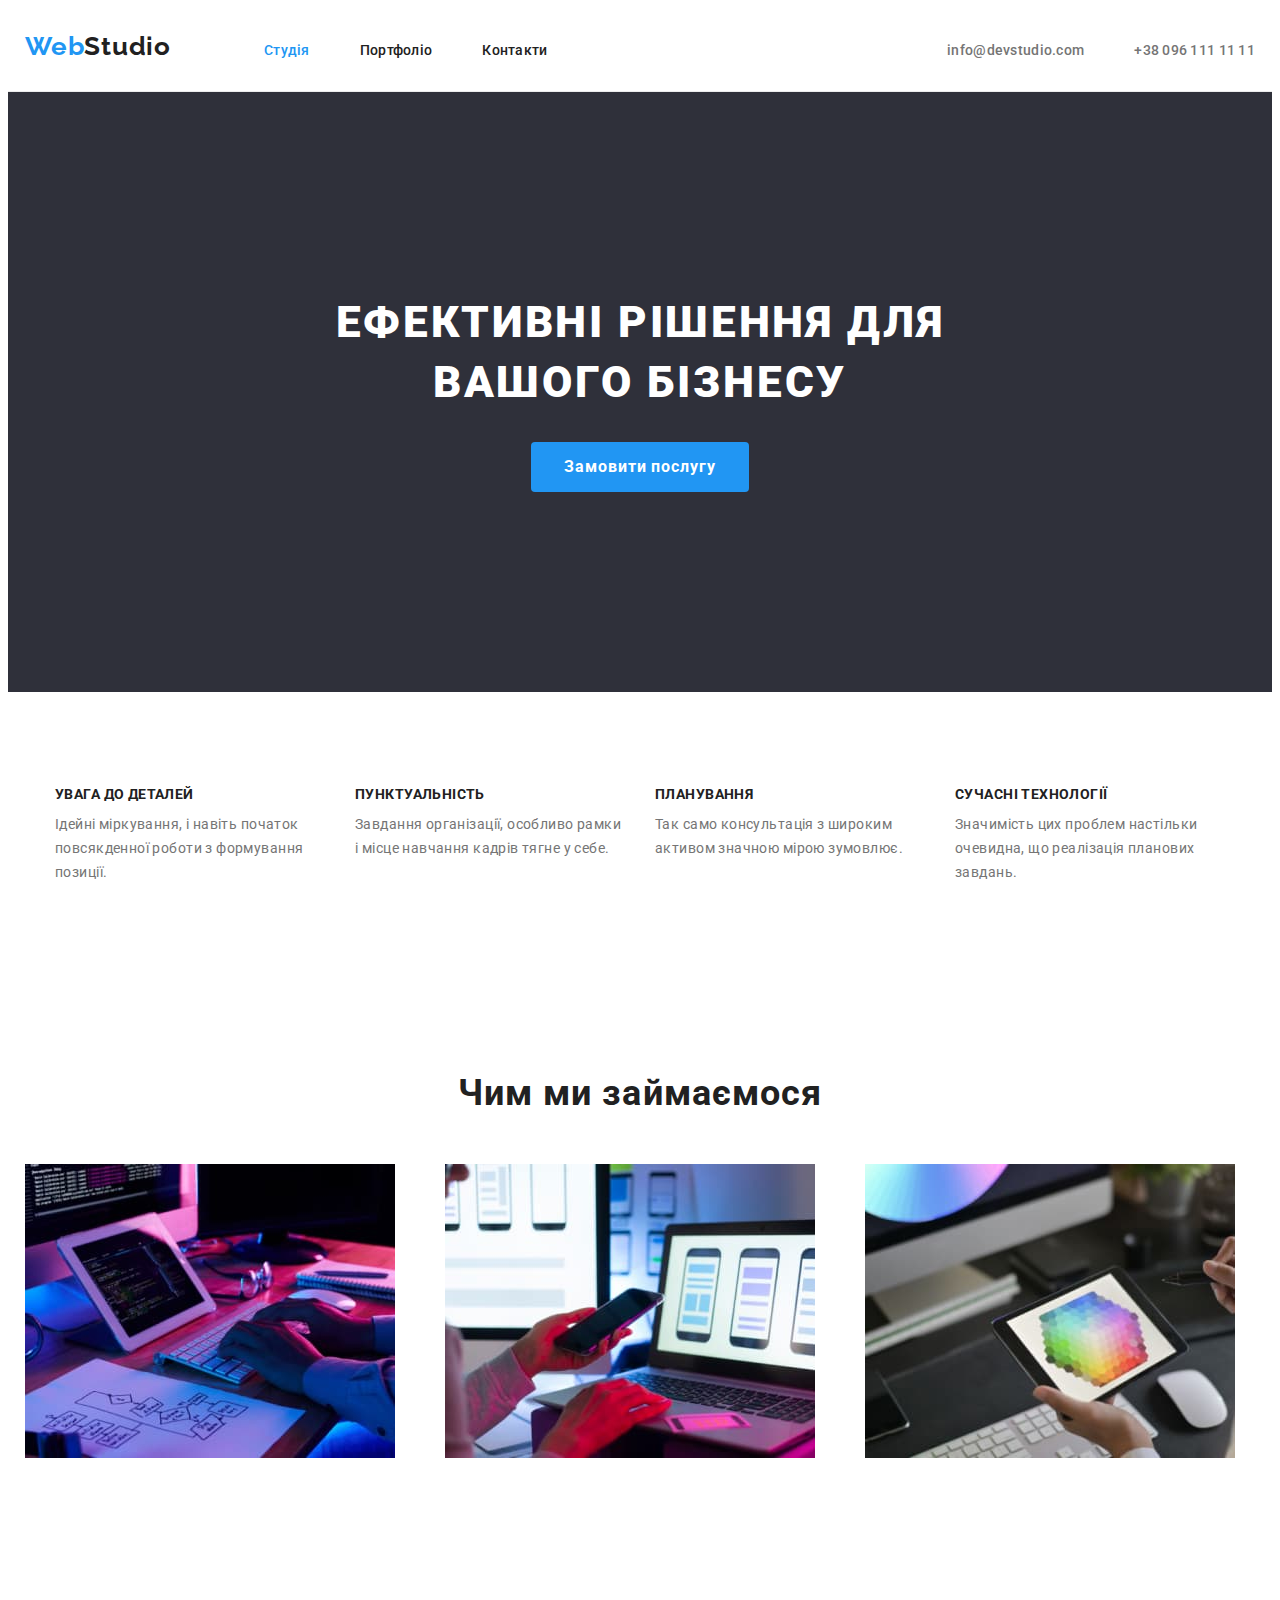
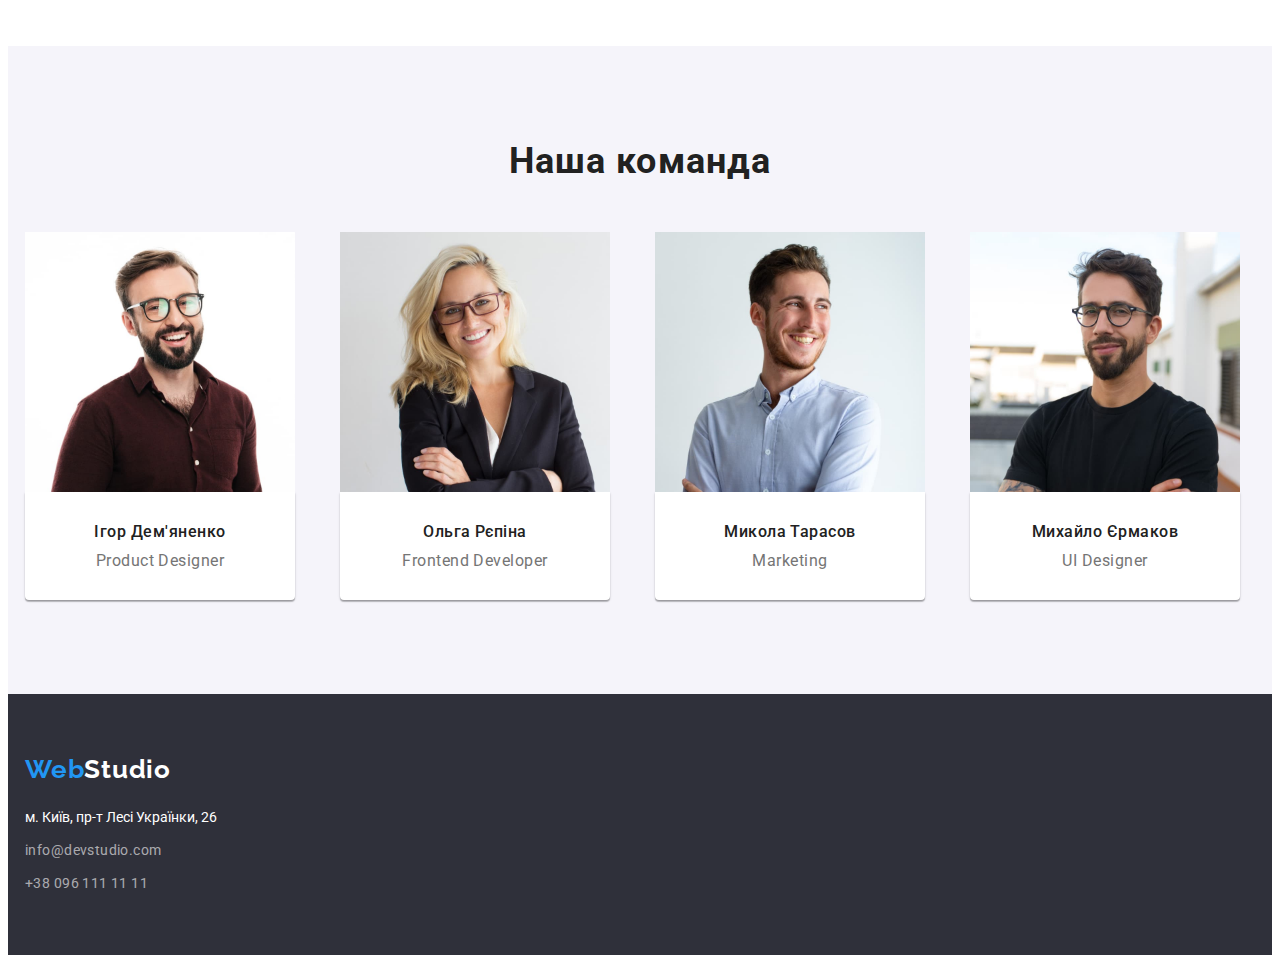
==== commit f6dd3e7b: "переробив крім центрування" ====
--- a/index.html
+++ b/index.html
@@ -25,14 +25,16 @@
     <title>WEB STUDIO</title>
   </head>
   <body>
-    <header class="header container">
-      <div class="header-container">
+    <header class="header">
+      <div class="header-container container">
         <a class="logo link" href="./index.html" lang="en"
           >Web<span class="logo-header">Studio</span>
         </a>
         <nav class="nav-list-container">
           <ul class="nav-list list">
-            <li class="nav-item"><a href="./index.html" class="nav-link link"> Студія</a></li>
+            <li class="nav-item">
+              <a href="./index.html" class="nav-link active link"> Студія</a>
+            </li>
             <li class="nav-item">
               <a href="./portfolio.html " class="nav-link link"> Портфоліо</a>
             </li>
@@ -51,14 +53,15 @@
     </header>
     <main>
       <section class="hero">
-        <div class="hero-container">
+        <div class="hero-container container">
           <h1 class="hero-text">ЕФЕКТИВНІ РІШЕННЯ ДЛЯ ВАШОГО БІЗНЕСУ</h1>
           <button type="button" class="hero-btn">Замовити послугу</button>
         </div>
       </section>
-      <div class="container">
-        <section>
-          <h2 hidden>Особливості</h2>
+
+      <section>
+        <h2 hidden>Особливості</h2>
+        <div class="container features-container">
           <ul class="features list">
             <li class="features-item">
               <h3 class="features-item-h">УВАГА ДО ДЕТАЛЕЙ</h3>
@@ -85,48 +88,52 @@
               </p>
             </li>
           </ul>
-        </section>
-        <section>
+        </div>
+      </section>
+
+      <section>
+        <div class="container activitys-container">
           <h2 class="activitys">Чим ми займаємося</h2>
           <ul class="activitys-foto card-set list">
-            <li class="card-set-items">
+            <li class="activitys-img card-set-items">
               <img src="./images/box1.jpg" alt="tablet1" width="370" />
             </li>
-            <li class="card-set-items">
+            <li class="activitys-img card-set-items">
               <img src="./images/box2.jpg" alt="tablet1" width="370" />
             </li>
-            <li class="card-set-items">
+            <li class="activitys-img card-set-items">
               <img src="./images/box3.jpg" alt="tablet1" width="370" />
             </li>
           </ul>
-        </section>
-      </div>
-      <section>
-        <div class="team-container">
+        </div>
+      </section>
+
+      <section class="team-content">
+        <div class="team-container container">
           <h2 class="team">Наша команда</h2>
-          <ul class="team-list list">
-            <li>
+          <ul class="team-list card-set list">
+            <li class="card-set-items">
               <img src="./images/team1.jpg" class="img-foto" alt="foto1" width="270" />
               <div class="team-list-items">
                 <h3 class="team-item-h">Ігор Дем'яненко</h3>
                 <p class="team-item-p lan" lang="en">Product Designer</p>
               </div>
             </li>
-            <li>
+            <li class="card-set-items">
               <img src="./images/team2.jpg" class="img-foto" alt="foto2" width="270" />
               <div class="team-list-items">
                 <h3 class="team-item-h">Ольга Рєпіна</h3>
                 <p class="team-item-p" lang="en">Frontend Developer</p>
               </div>
             </li>
-            <li>
+            <li class="card-set-items">
               <img src="./images/team3.jpg" class="img-foto" alt="foto3" width="270" />
               <div class="team-list-items">
                 <h3 class="team-item-h">Микола Тарасов</h3>
                 <p class="team-item-p" lang="en">Marketing</p>
               </div>
             </li>
-            <li>
+            <li class="card-set-items">
               <img src="./images/team4.jpg" class="img-foto" alt="foto4" width="270" />
               <div class="team-list-items">
                 <h3 class="team-item-h">Михайло Єрмаков</h3>
@@ -138,31 +145,35 @@
       </section>
     </main>
     <footer class="footer">
-      <a class="logo-footer link" href="./index.html" lang="en"
-        >Web<span class="logo-footer-span">Studio</span>
-      </a>
-      <address>
-        <ul class="footer-contacts list">
-          <li class="footer-nav-items">
-            <a
-              href="https://www.google.com/maps/d/viewer?mid=10uSM3H-mIU3GznYo2szRIEphczw&hl=en_US&ll=50.42732700000001%2C30.538092&z=17"
-              class="footer-adress-link link"
-              target="_blank"
-              rel="noopener noreferrer"
-            >
-              м. Київ, пр-т Лесі Українки, 26</a
-            >
-          </li>
-          <li class="footer-nav-items">
-            <a href="info@devstudio.com" class="footer-contacts-link link" lang="en"
-              >info@devstudio.com</a
-            >
-          </li>
-          <li class="footer-nav-items">
-            <a href="tel:+380961111111" class="footer-tel-link link">+38 096 111 11 11</a>
-          </li>
-        </ul>
-      </address>
+      <div class="container">
+        <a class="logo-footer link" href="./index.html" lang="en"
+          >Web<span class="logo-footer-span">Studio</span>
+        </a>
+        <address>
+          <div class="footer-contacts-container">
+            <ul class="footer-contacts list">
+              <li class="footer-nav-items">
+                <a
+                  href="https://www.google.com/maps/d/viewer?mid=10uSM3H-mIU3GznYo2szRIEphczw&hl=en_US&ll=50.42732700000001%2C30.538092&z=17"
+                  class="footer-adress-link link"
+                  target="_blank"
+                  rel="noopener noreferrer"
+                >
+                  м. Київ, пр-т Лесі Українки, 26</a
+                >
+              </li>
+              <li class="footer-nav-items">
+                <a href="info@devstudio.com" class="footer-contacts-link link" lang="en"
+                  >info@devstudio.com</a
+                >
+              </li>
+              <li class="footer-nav-items">
+                <a href="tel:+380961111111" class="footer-contacts-link link">+38 096 111 11 11</a>
+              </li>
+            </ul>
+          </div>
+        </address>
+      </div>
     </footer>
   </body>
 </html>
--- a/css/styles.css
+++ b/css/styles.css
@@ -9,7 +9,6 @@
 body {
   font-family: 'Roboto', sans-serif;
   color: #212121;
-  width: 1600px;
 }
 
 /*------card set-----*/
@@ -19,7 +18,7 @@
   gap: var(--indent);
 }
 .card-set-items {
-  flex-basis: calc((100%-var(--indent)) * (var(--items)-1)) / (var(--items));
+  flex-basis: calc((100% - var(--indent) * (var(--items) - 1)) / var(--items));
 }
 
 /*------reset start-----*/
@@ -32,6 +31,8 @@
 p,
 ul {
   margin: 0;
+  margin-block-end: 0;
+  margin-block-start: 0;
 }
 .list {
   list-style: none;
@@ -45,30 +46,25 @@
 img {
   display: block;
 }
+
 .container {
-  padding-left: 215px;
-  padding-right: 215px;
-}
-/*.container {
-  width: 80vw;
-  padding: 0 10px;
+  width: 1230px;
+  padding: 0 15px;
   margin: 0 auto;
 }
 /*------reset end-----*/
 /*--------------HEADER---------------*/
 
+.header {
+  border-bottom: 1px solid #ececec;
+}
 .header-container {
   display: flex;
   justify-content: space-between;
   align-items: baseline;
-  border-bottom: 1px solid #ececec;
 }
 .logo {
-  display: inline-block;
-
   margin-right: 93px;
-  width: 145px;
-  height: 31px;
 
   font-family: 'Raleway';
   font-weight: 700;
@@ -101,14 +97,19 @@
   line-height: calc(16 / 14);
   letter-spacing: 0.02em;
   color: #212121;
+
+  accent-color: var(--link-focus-color);
 }
 .nav-link:hover,
 .nav-link:focus {
   color: var(--link-focus-color);
 }
+.active {
+  color: var(--link-focus-color);
+}
+
 .nav-contacts {
   display: flex;
-  margin-right: 215px;
   gap: 50px;
 }
 .nav-contacts-item {
@@ -129,14 +130,14 @@
 
 /*--------------MAIN---------------*/
 .hero {
+  text-align: center;
   padding-top: 200px;
   padding-bottom: 200px;
-  margin-bottom: 94px;
+
   background-color: #2f303a;
 }
 .hero-text {
-  display: inline-block;
-  margin-left: 452px;
+  margin: 0 auto;
   margin-bottom: 30px;
 
   width: 696px;
@@ -152,6 +153,7 @@
 .hero-btn {
   display: block;
   margin: 0 auto;
+  text-align: center;
 
   min-width: 216px;
   min-height: 50px;
@@ -176,13 +178,17 @@
 .hero-btn:focus {
   box-shadow: 0px 4px 4px rgba(0, 0, 0, 0.15);
 }
+.features-container {
+  padding: 94px 0;
+}
 
 .features {
   display: flex;
+  justify-content: center;
   margin-bottom: 94px;
-  gap: 30px;
-}
-.features-item {
+}
+.features-item:not(:last-child) {
+  margin-right: 30px;
 }
 .features-item-h {
   width: 270px;
@@ -202,13 +208,16 @@
 
   color: var(--text-paragraf-color);
 }
+
+.activitys-container {
+  padding-bottom: 94px;
+}
 .activitys {
   width: 368px;
   margin: 0 auto;
   margin-bottom: 50px;
 }
 .activitys-foto {
-  margin: 0 auto;
   margin-bottom: 94px;
 }
 .activitys,
@@ -219,19 +228,22 @@
   text-align: center;
   letter-spacing: 0.03em;
 }
+.team-content {
+  background-color: #f5f4fa;
+}
+
 .team-container {
-  padding: 94px 215px;
-  background-color: #f5f4fa;
+  padding: 94px 0;
 }
 .team {
   margin: 0 auto;
   margin-bottom: 50px;
 }
 .team-list {
-  display: flex;
-  gap: 30px;
+  --items: 4;
 }
 .team-list-items {
+  max-width: 270px;
   padding-top: 30px;
   padding-bottom: 30px;
   background-color: #ffffff;
@@ -261,7 +273,7 @@
 /*--------------MAIN---------------*/
 /*--------------footer---------------*/
 .footer {
-  padding: 60px 0 60px 215px;
+  padding: 60px 0;
   background-color: #2f303a;
 }
 .logo-footer {
@@ -280,16 +292,15 @@
   margin-bottom: 20px;
   color: var(--text-fon-white-color);
 }
-.footer-contacts {
-}
-.footer-contacts-items {
-}
+
+.footer-nav-items:not(:last-child) {
+  margin-bottom: 9px;
+}
+
 .footer-adress-link {
   display: inline-block;
   width: 231px;
 
-  margin-bottom: 9px;
-
   font-style: normal;
 
   font-size: 14px;
@@ -304,7 +315,6 @@
 .footer-contacts-link {
   display: inline-block;
   width: 231px;
-  margin-bottom: 9px;
 
   font-style: normal;
   font-size: 14px;
@@ -318,26 +328,10 @@
   color: var(--link-focus-color);
 }
 
-.footer-tel-link {
-  display: inline-block;
-  width: 231px;
-
-  font-style: normal;
-  font-size: 14px;
-  line-height: calc(24 / 14);
-  letter-spacing: 0.03em;
-
-  color: rgba(255, 255, 255, 0.6);
-}
-
-.footer-tel-link:hover,
-.footer-tel-link:focus {
-  color: var(--link-focus-color);
-}
 /*--------------footer---------------*/
 /*--------------portfolio-main--------------*/
 .portfolio-container {
-  padding: 94px 215px;
+  padding: 94px 0;
 }
 .portfolio-btn {
   display: flex;
@@ -373,19 +367,18 @@
     0px 2px 2px rgba(0, 0, 0, 0.12);
 }
 .portfolio-tool {
-  display: flex;
-  flex-wrap: wrap;
-  gap: 30px;
 }
 .portfolio-tools-text {
+  display: block;
+  width: 322;
   padding: 20px 22px;
   border: 1px solid #eeeeee;
   border-top: transparent;
 }
 .portfolio-tool-h {
   margin-bottom: 4px;
-
-  width: 322px;
+  width: 322;
+
   font-weight: 700;
   font-size: 18px;
   line-height: calc(36 / 18);
@@ -394,7 +387,6 @@
   color: #212121;
 }
 .portfolio-tool-p {
-  width: 322px;
   font-size: 16px;
   line-height: calc(30 / 16);
   letter-spacing: 0.03em;
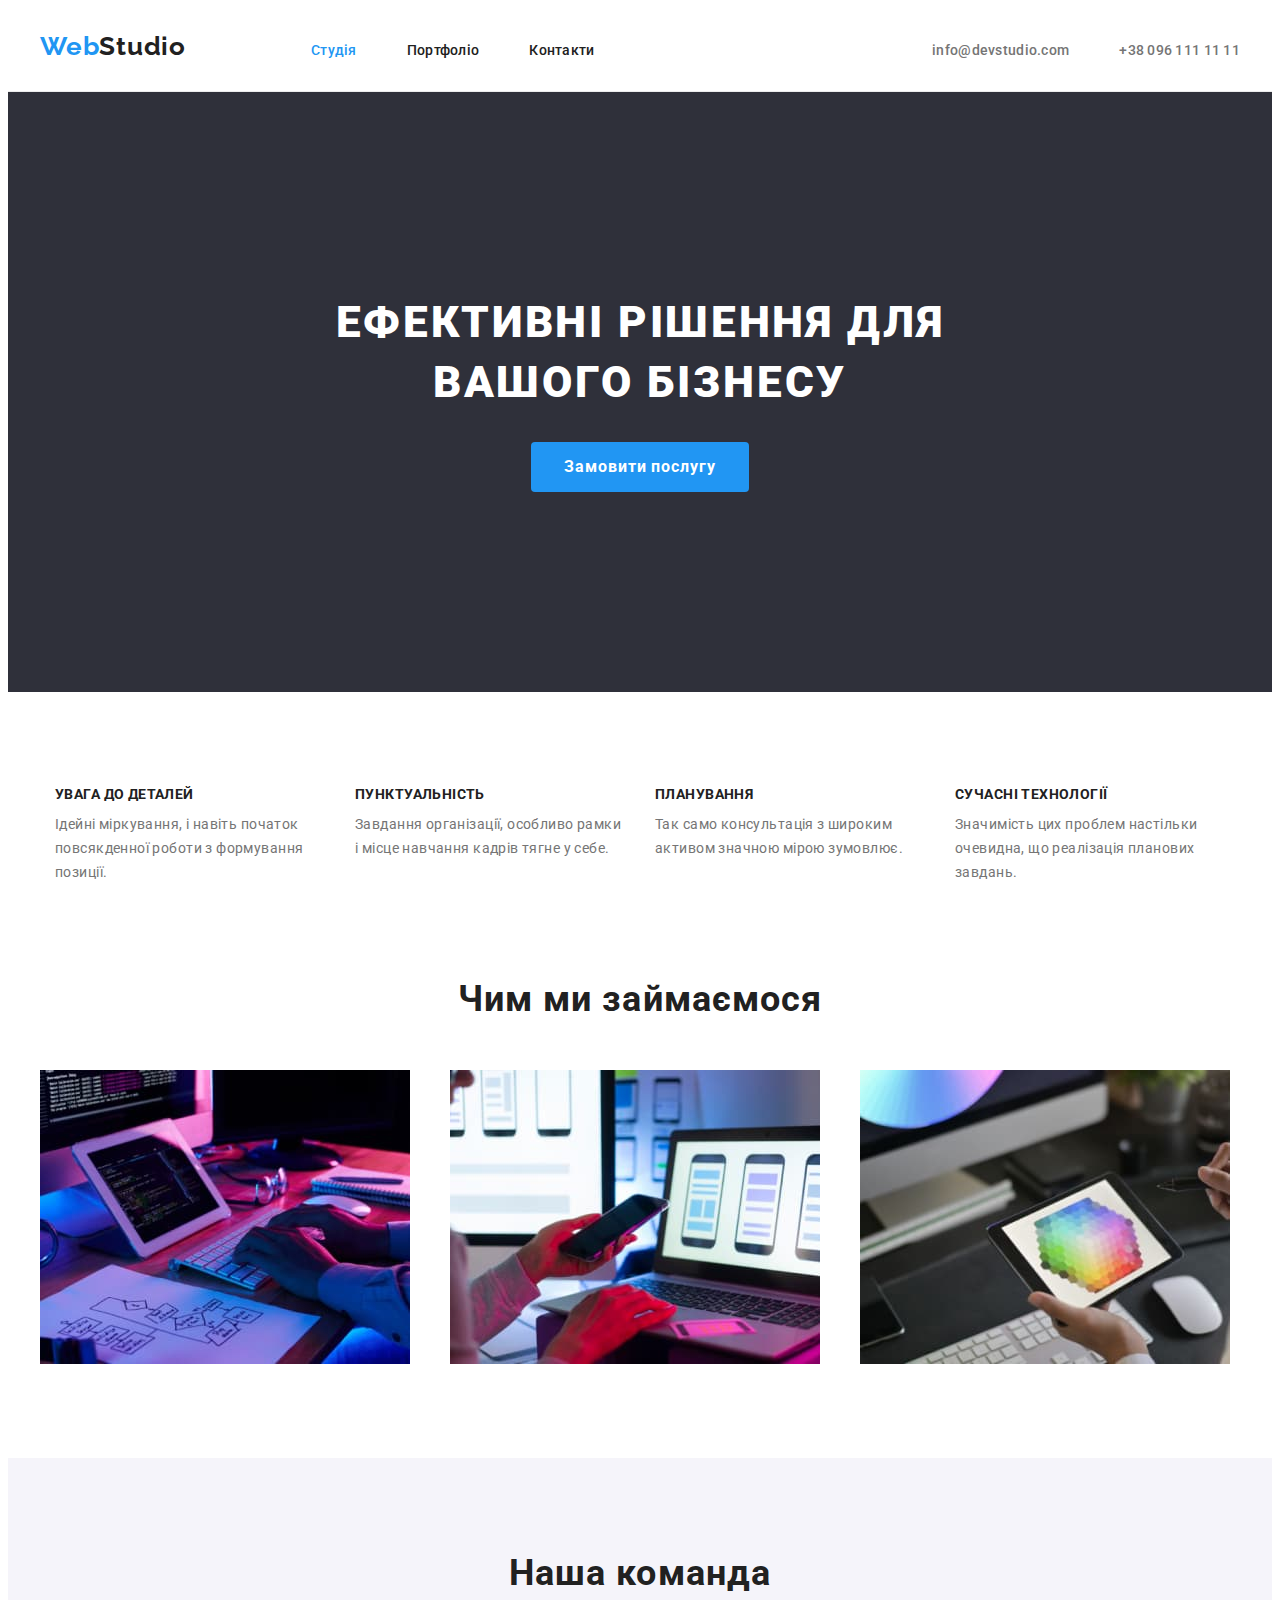
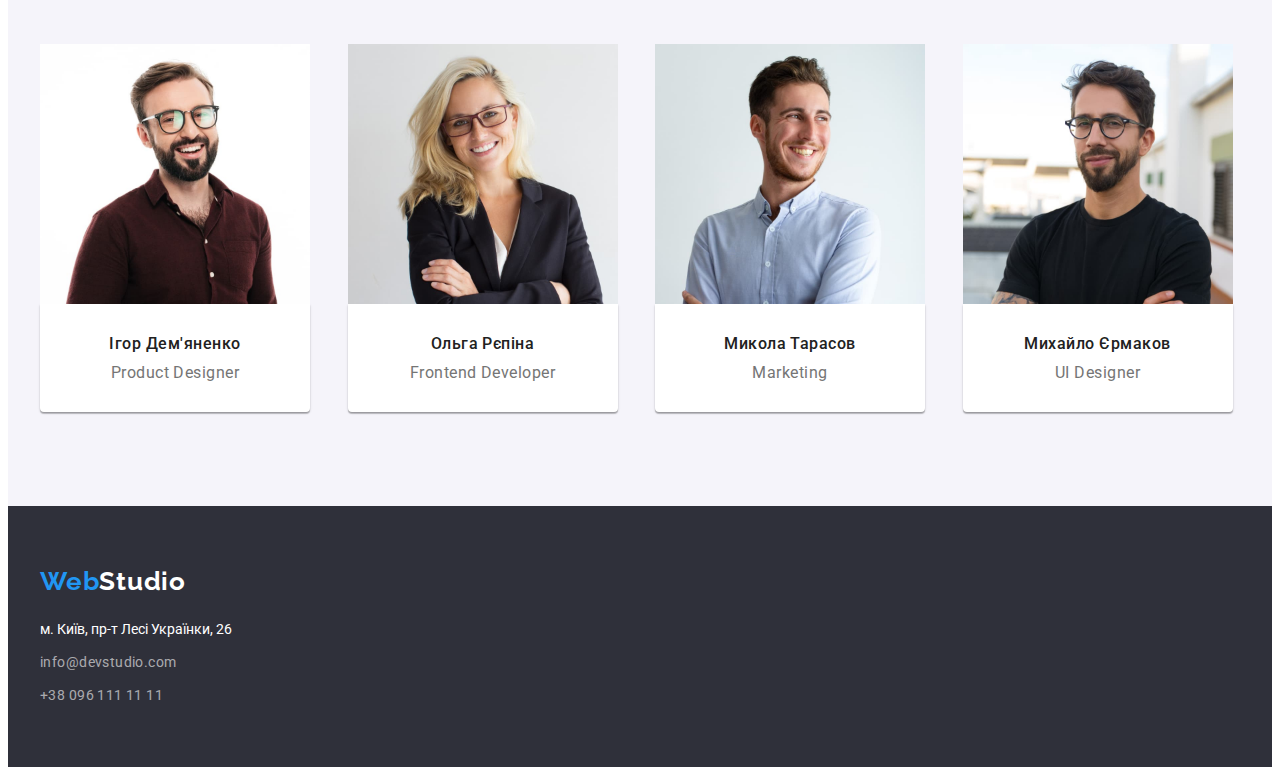
==== commit f71a5032: "Поправки" ====
--- a/index.html
+++ b/index.html
@@ -24,6 +24,7 @@
 
     <title>WEB STUDIO</title>
   </head>
+
   <body>
     <header class="header">
       <div class="header-container container">
@@ -51,6 +52,7 @@
         </ul>
       </div>
     </header>
+
     <main>
       <section class="hero">
         <div class="hero-container container">
@@ -144,34 +146,33 @@
         </div>
       </section>
     </main>
+
     <footer class="footer">
       <div class="container">
         <a class="logo-footer link" href="./index.html" lang="en"
           >Web<span class="logo-footer-span">Studio</span>
         </a>
         <address>
-          <div class="footer-contacts-container">
-            <ul class="footer-contacts list">
-              <li class="footer-nav-items">
-                <a
-                  href="https://www.google.com/maps/d/viewer?mid=10uSM3H-mIU3GznYo2szRIEphczw&hl=en_US&ll=50.42732700000001%2C30.538092&z=17"
-                  class="footer-adress-link link"
-                  target="_blank"
-                  rel="noopener noreferrer"
-                >
-                  м. Київ, пр-т Лесі Українки, 26</a
-                >
-              </li>
-              <li class="footer-nav-items">
-                <a href="info@devstudio.com" class="footer-contacts-link link" lang="en"
-                  >info@devstudio.com</a
-                >
-              </li>
-              <li class="footer-nav-items">
-                <a href="tel:+380961111111" class="footer-contacts-link link">+38 096 111 11 11</a>
-              </li>
-            </ul>
-          </div>
+          <ul class="footer-contacts list">
+            <li class="footer-nav-items">
+              <a
+                href="https://www.google.com/maps/d/viewer?mid=10uSM3H-mIU3GznYo2szRIEphczw&hl=en_US&ll=50.42732700000001%2C30.538092&z=17"
+                class="footer-adress-link link"
+                target="_blank"
+                rel="noopener noreferrer"
+              >
+                м. Київ, пр-т Лесі Українки, 26</a
+              >
+            </li>
+            <li class="footer-nav-items">
+              <a href="info@devstudio.com" class="footer-contacts-link link" lang="en"
+                >info@devstudio.com</a
+              >
+            </li>
+            <li class="footer-nav-items">
+              <a href="tel:+380961111111" class="footer-contacts-link link">+38 096 111 11 11</a>
+            </li>
+          </ul>
         </address>
       </div>
     </footer>
--- a/css/styles.css
+++ b/css/styles.css
@@ -48,7 +48,7 @@
 }
 
 .container {
-  width: 1230px;
+  width: 1200px;
   padding: 0 15px;
   margin: 0 auto;
 }
@@ -80,7 +80,7 @@
 }
 .nav-list-container {
   margin-right: auto;
-  padding: 32px 0;
+  padding: 32px 32px;
 }
 .nav-list {
   display: flex;
@@ -89,7 +89,6 @@
 .nav-item {
 }
 .nav-link {
-  padding: 32px 0;
   margin-left: auto;
 
   font-weight: 500;
@@ -179,13 +178,13 @@
   box-shadow: 0px 4px 4px rgba(0, 0, 0, 0.15);
 }
 .features-container {
-  padding: 94px 0;
+  padding-top: 94px;
+  padding-bottom: 94px;
 }
 
 .features {
   display: flex;
   justify-content: center;
-  margin-bottom: 94px;
 }
 .features-item:not(:last-child) {
   margin-right: 30px;
@@ -218,7 +217,6 @@
   margin-bottom: 50px;
 }
 .activitys-foto {
-  margin-bottom: 94px;
 }
 .activitys,
 .team {
@@ -330,7 +328,7 @@
 
 /*--------------footer---------------*/
 /*--------------portfolio-main--------------*/
-.portfolio-container {
+.main {
   padding: 94px 0;
 }
 .portfolio-btn {
@@ -370,14 +368,14 @@
 }
 .portfolio-tools-text {
   display: block;
-  width: 322;
+  width: 370px;
   padding: 20px 22px;
   border: 1px solid #eeeeee;
   border-top: transparent;
 }
 .portfolio-tool-h {
   margin-bottom: 4px;
-  width: 322;
+  width: 322px;
 
   font-weight: 700;
   font-size: 18px;
@@ -387,6 +385,8 @@
   color: #212121;
 }
 .portfolio-tool-p {
+  width: 322px;
+
   font-size: 16px;
   line-height: calc(30 / 16);
   letter-spacing: 0.03em;
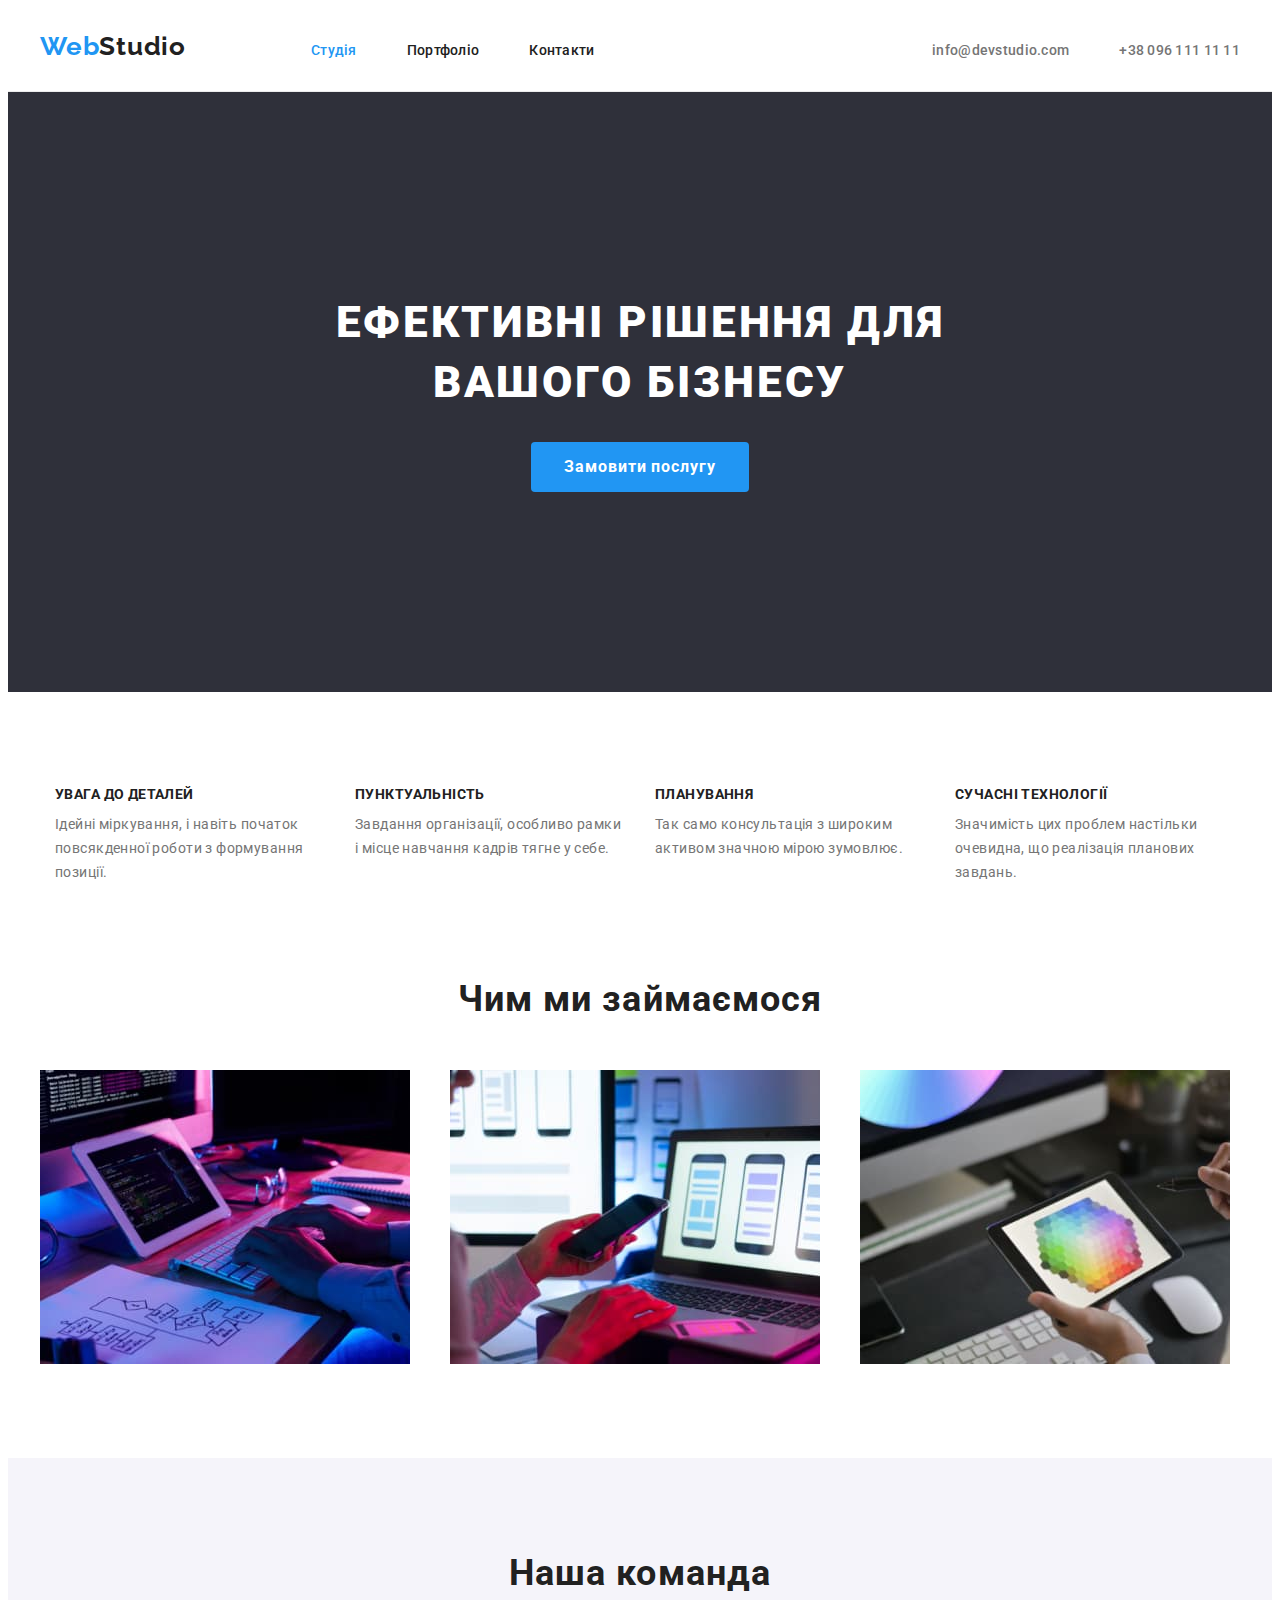
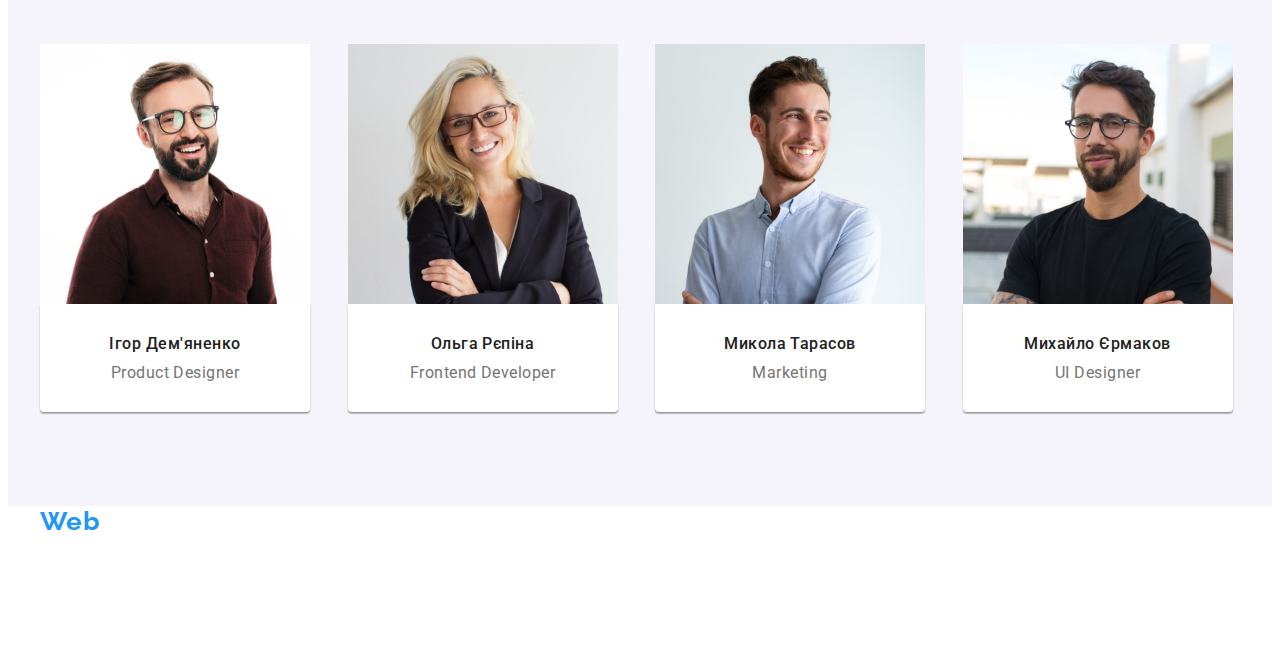
==== commit e66da2da: "фініш" ====
--- a/index.html
+++ b/index.html
@@ -148,33 +148,35 @@
     </main>
 
     <footer class="footer">
-      <div class="container">
-        <a class="logo-footer link" href="./index.html" lang="en"
-          >Web<span class="logo-footer-span">Studio</span>
-        </a>
-        <address>
-          <ul class="footer-contacts list">
-            <li class="footer-nav-items">
-              <a
-                href="https://www.google.com/maps/d/viewer?mid=10uSM3H-mIU3GznYo2szRIEphczw&hl=en_US&ll=50.42732700000001%2C30.538092&z=17"
-                class="footer-adress-link link"
-                target="_blank"
-                rel="noopener noreferrer"
-              >
-                м. Київ, пр-т Лесі Українки, 26</a
-              >
-            </li>
-            <li class="footer-nav-items">
-              <a href="info@devstudio.com" class="footer-contacts-link link" lang="en"
-                >info@devstudio.com</a
-              >
-            </li>
-            <li class="footer-nav-items">
-              <a href="tel:+380961111111" class="footer-contacts-link link">+38 096 111 11 11</a>
-            </li>
-          </ul>
-        </address>
-      </div>
+      <section class="footer">
+        <div class="container">
+          <a class="logo-footer link" href="./index.html" lang="en"
+            >Web<span class="logo-footer-span">Studio</span>
+          </a>
+          <address>
+            <ul class="footer-contacts list">
+              <li class="footer-nav-items">
+                <a
+                  href="https://www.google.com/maps/d/viewer?mid=10uSM3H-mIU3GznYo2szRIEphczw&hl=en_US&ll=50.42732700000001%2C30.538092&z=17"
+                  class="footer-adress-link link"
+                  target="_blank"
+                  rel="noopener noreferrer"
+                >
+                  м. Київ, пр-т Лесі Українки, 26</a
+                >
+              </li>
+              <li class="footer-nav-items">
+                <a href="info@devstudio.com" class="footer-contacts-link link" lang="en"
+                  >info@devstudio.com</a
+                >
+              </li>
+              <li class="footer-nav-items">
+                <a href="tel:+380961111111" class="footer-contacts-link link">+38 096 111 11 11</a>
+              </li>
+            </ul>
+          </address>
+        </div>
+      </section>
     </footer>
   </body>
 </html>
--- a/css/styles.css
+++ b/css/styles.css
@@ -45,6 +45,8 @@
 }
 img {
   display: block;
+  max-width: 100%;
+  height: auto;
 }
 
 .container {
@@ -270,7 +272,7 @@
 }
 /*--------------MAIN---------------*/
 /*--------------footer---------------*/
-.footer {
+.footer-border {
   padding: 60px 0;
   background-color: #2f303a;
 }
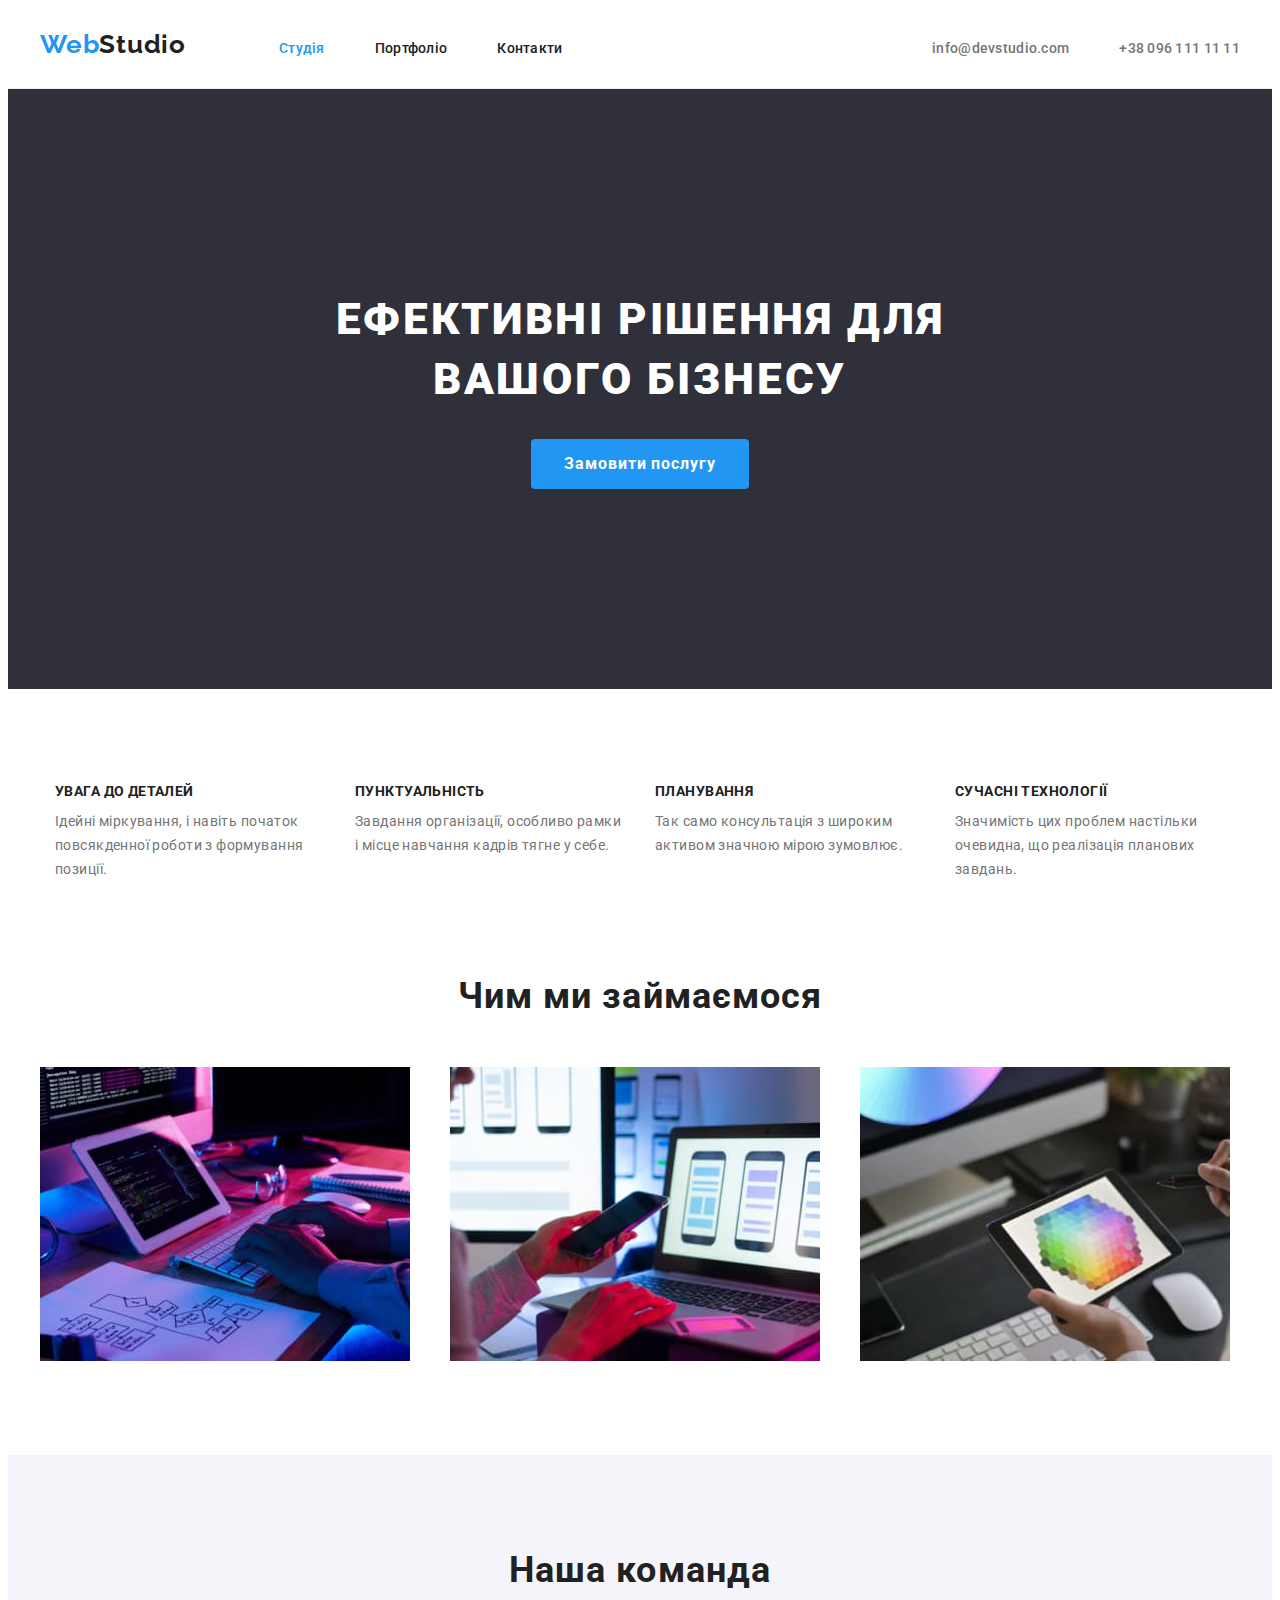
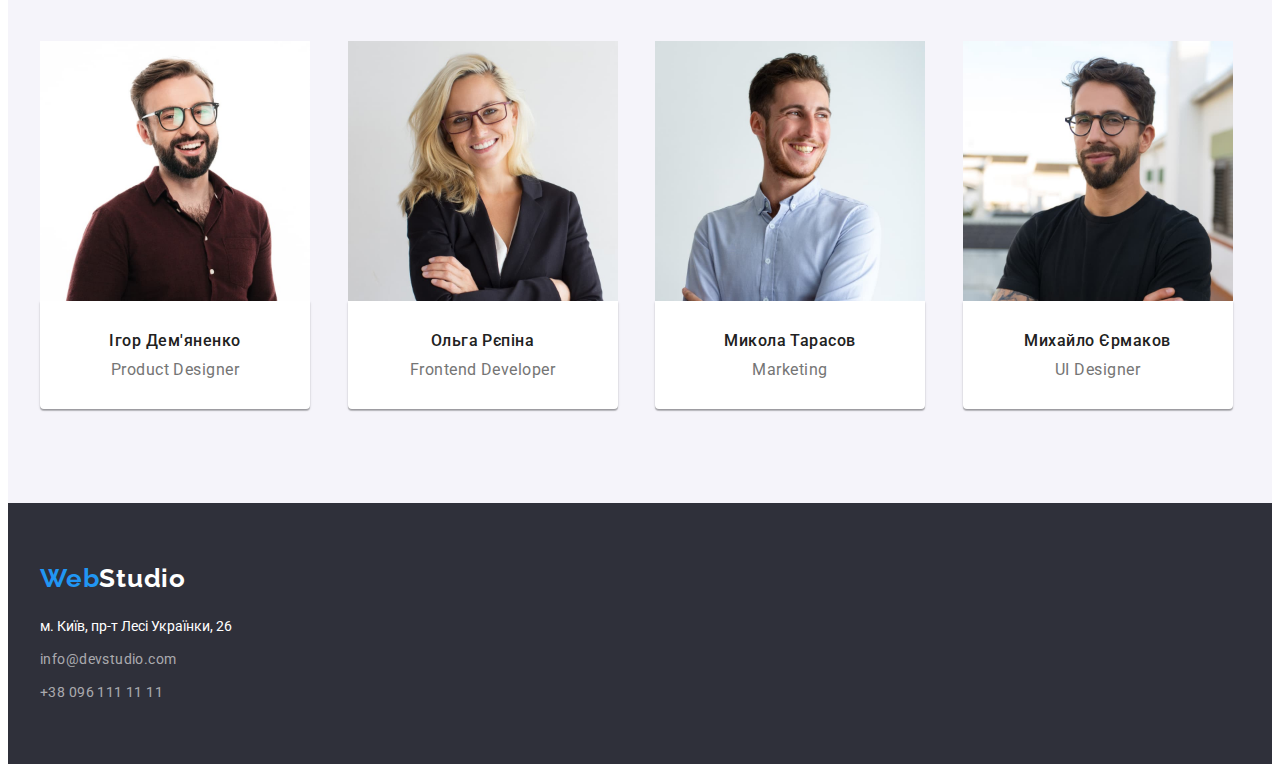
==== commit d587022a: "фініш" ====
--- a/index.html
+++ b/index.html
@@ -61,9 +61,9 @@
         </div>
       </section>
 
-      <section>
-        <h2 hidden>Особливості</h2>
-        <div class="container features-container">
+      <section class="features-section">
+        <div class="container">
+          <h2 hidden>Особливості</h2>
           <ul class="features list">
             <li class="features-item">
               <h3 class="features-item-h">УВАГА ДО ДЕТАЛЕЙ</h3>
@@ -93,8 +93,8 @@
         </div>
       </section>
 
-      <section>
-        <div class="container activitys-container">
+      <section class="activitys-section">
+        <div class="container">
           <h2 class="activitys">Чим ми займаємося</h2>
           <ul class="activitys-foto card-set list">
             <li class="activitys-img card-set-items">
@@ -110,8 +110,8 @@
         </div>
       </section>
 
-      <section class="team-content">
-        <div class="team-container container">
+      <section class="team-content-section">
+        <div class="container">
           <h2 class="team">Наша команда</h2>
           <ul class="team-list card-set list">
             <li class="card-set-items">
@@ -148,35 +148,33 @@
     </main>
 
     <footer class="footer">
-      <section class="footer">
-        <div class="container">
-          <a class="logo-footer link" href="./index.html" lang="en"
-            >Web<span class="logo-footer-span">Studio</span>
-          </a>
-          <address>
-            <ul class="footer-contacts list">
-              <li class="footer-nav-items">
-                <a
-                  href="https://www.google.com/maps/d/viewer?mid=10uSM3H-mIU3GznYo2szRIEphczw&hl=en_US&ll=50.42732700000001%2C30.538092&z=17"
-                  class="footer-adress-link link"
-                  target="_blank"
-                  rel="noopener noreferrer"
-                >
-                  м. Київ, пр-т Лесі Українки, 26</a
-                >
-              </li>
-              <li class="footer-nav-items">
-                <a href="info@devstudio.com" class="footer-contacts-link link" lang="en"
-                  >info@devstudio.com</a
-                >
-              </li>
-              <li class="footer-nav-items">
-                <a href="tel:+380961111111" class="footer-contacts-link link">+38 096 111 11 11</a>
-              </li>
-            </ul>
-          </address>
-        </div>
-      </section>
+      <div class="container">
+        <a class="logo-footer link" href="./index.html" lang="en"
+          >Web<span class="logo-footer-span">Studio</span>
+        </a>
+        <address>
+          <ul class="footer-contacts list">
+            <li class="footer-nav-items">
+              <a
+                href="https://www.google.com/maps/d/viewer?mid=10uSM3H-mIU3GznYo2szRIEphczw&hl=en_US&ll=50.42732700000001%2C30.538092&z=17"
+                class="footer-adress-link link"
+                target="_blank"
+                rel="noopener noreferrer"
+              >
+                м. Київ, пр-т Лесі Українки, 26</a
+              >
+            </li>
+            <li class="footer-nav-items">
+              <a href="info@devstudio.com" class="footer-contacts-link link" lang="en"
+                >info@devstudio.com</a
+              >
+            </li>
+            <li class="footer-nav-items">
+              <a href="tel:+380961111111" class="footer-contacts-link link">+38 096 111 11 11</a>
+            </li>
+          </ul>
+        </address>
+      </div>
     </footer>
   </body>
 </html>
--- a/css/styles.css
+++ b/css/styles.css
@@ -82,7 +82,6 @@
 }
 .nav-list-container {
   margin-right: auto;
-  padding: 32px 32px;
 }
 .nav-list {
   display: flex;
@@ -91,6 +90,8 @@
 .nav-item {
 }
 .nav-link {
+  display: block;
+  padding: 32px 0;
   margin-left: auto;
 
   font-weight: 500;
@@ -179,7 +180,7 @@
 .hero-btn:focus {
   box-shadow: 0px 4px 4px rgba(0, 0, 0, 0.15);
 }
-.features-container {
+.features-section {
   padding-top: 94px;
   padding-bottom: 94px;
 }
@@ -210,7 +211,7 @@
   color: var(--text-paragraf-color);
 }
 
-.activitys-container {
+.activitys-section {
   padding-bottom: 94px;
 }
 .activitys {
@@ -228,13 +229,11 @@
   text-align: center;
   letter-spacing: 0.03em;
 }
-.team-content {
+.team-content-section {
+  padding: 94px 0;
   background-color: #f5f4fa;
 }
 
-.team-container {
-  padding: 94px 0;
-}
 .team {
   margin: 0 auto;
   margin-bottom: 50px;
@@ -272,7 +271,7 @@
 }
 /*--------------MAIN---------------*/
 /*--------------footer---------------*/
-.footer-border {
+.footer {
   padding: 60px 0;
   background-color: #2f303a;
 }
